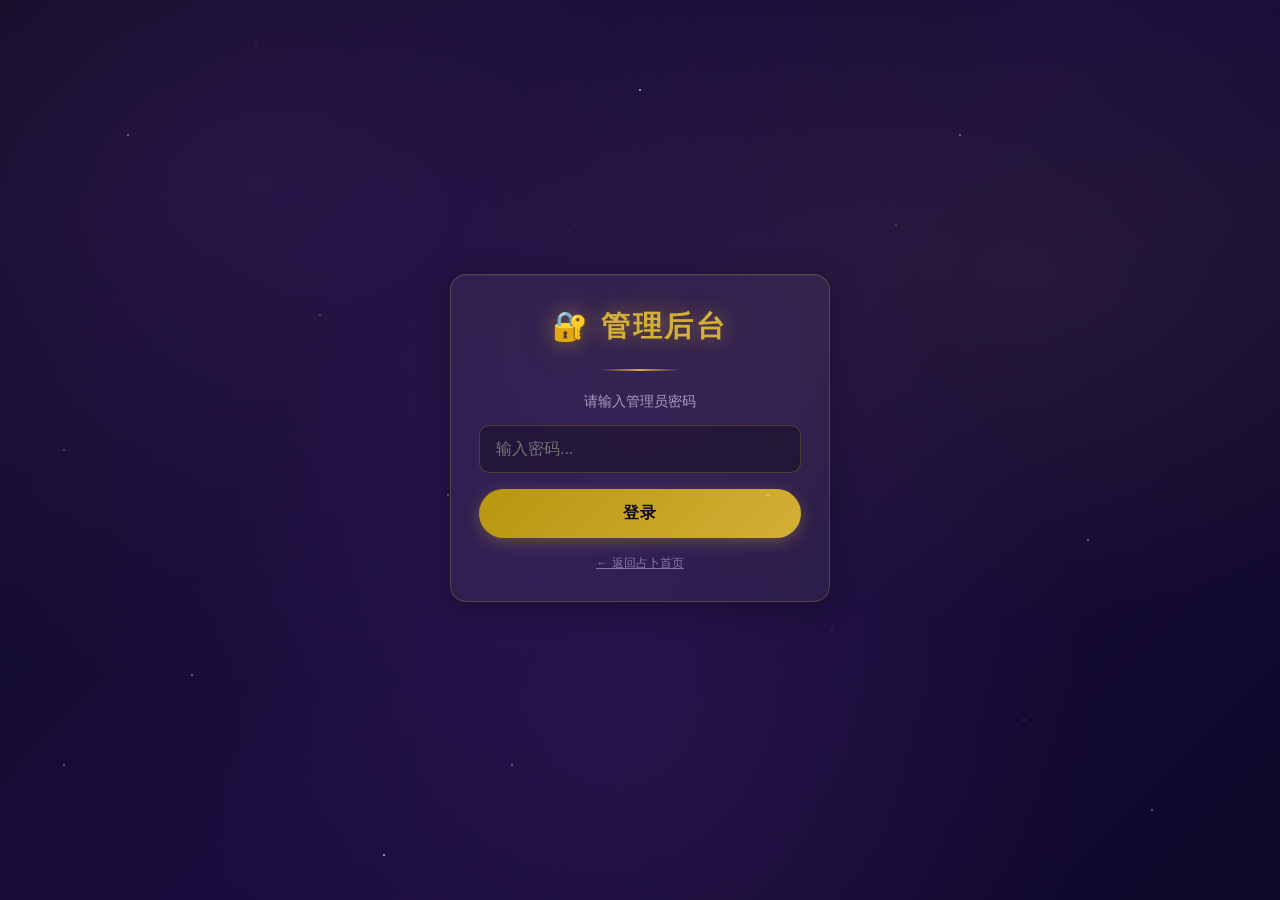
==== admin.html @ 544ffec2 "Update app configuration links" ====
﻿<!DOCTYPE html>
<html lang="zh-CN">
<head>
  <meta charset="UTF-8">
  <meta name="viewport" content="width=device-width, initial-scale=1.0">
  <meta name="theme-color" content="#1a0d3d">
  
  <title>cabbage塔罗 · 管理后台</title>
  
  <!-- 复用主站样式，后台页面有一点额外样式在底部 -->
  <link rel="stylesheet" href="css/style.css">
  <style>
    /* 登录页居中 */
    .login-wrap {
      min-height: 100vh;
      display: flex;
      align-items: center;
      justify-content: center;
      padding: 20px;
    }
    .login-card {
      width: 100%;
      max-width: 380px;
      text-align: center;
    }
    .login-card input[type="password"] {
      width: 100%;
      padding: 14px 16px;
      margin-top: 12px;
      background: rgba(0,0,0,0.3);
      border: 1px solid rgba(212,175,55,0.25);
      border-radius: 10px;
      color: var(--text-white);
      font-size: 1rem;
      outline: none;
    }
    .login-card input[type="password"]:focus {
      border-color: var(--gold);
      box-shadow: 0 0 10px rgba(212,175,55,0.2);
    }
    
    /* 后台顶部工具栏 */
    .admin-toolbar {
      display: flex;
      gap: 12px;
      align-items: center;
      flex-wrap: wrap;
      margin-bottom: 16px;
    }
    .admin-toolbar .spacer { flex: 1; }
    .admin-toolbar .api-status {
      font-size: 0.8rem;
      padding: 4px 10px;
      border-radius: 20px;
      background: rgba(0,0,0,0.3);
      color: var(--text-muted);
    }
    .admin-toolbar .api-status.ok { color: #4ade80; }
    .admin-toolbar .api-status.err { color: #f87171; }
    
    /* 全局配置区 */
    .global-config {
      padding: 16px;
    }
    .slider-row {
      display: flex;
      align-items: center;
      gap: 16px;
    }
    .slider-row label { min-width: 120px; color: var(--text-muted); font-size: 0.9rem; }
    .slider-row input[type="range"] {
      flex: 1;
      accent-color: var(--gold);
    }
    .slider-row .value {
      min-width: 50px;
      text-align: right;
      color: var(--gold);
      font-weight: 600;
      font-family: var(--font-serif);
    }
    
    /* 卡牌编辑区表格化布局 */
    .card-editor-table {
      width: 100%;
      border-collapse: separate;
      border-spacing: 0 8px;
    }
    .card-editor-table th {
      text-align: left;
      font-size: 0.78rem;
      color: var(--text-muted);
      font-weight: 500;
      padding: 4px 10px;
      letter-spacing: 0.05em;
    }
    .card-editor-table td {
      padding: 8px 10px;
      background: rgba(0,0,0,0.2);
      border: 1px solid rgba(212,175,55,0.1);
      font-size: 0.85rem;
      vertical-align: top;
    }
    .card-editor-table tr td:first-child { border-radius: 6px 0 0 6px; }
    .card-editor-table tr td:last-child  { border-radius: 0 6px 6px 0; }
    
    .card-editor-table .card-name {
      min-width: 140px;
      color: var(--gold);
      font-weight: 600;
      font-size: 0.9rem;
    }
    .card-editor-table .card-name small {
      display: block;
      color: var(--text-muted);
      font-weight: 400;
      font-size: 0.7rem;
      font-style: italic;
    }
    .card-editor-table .wtd { min-width: 80px; text-align: center; }
    
    .card-editor-table input[type="number"],
    .card-editor-table textarea {
      width: 100%;
      box-sizing: border-box;
      background: rgba(0,0,0,0.3);
      border: 1px solid rgba(157,78,221,0.25);
      border-radius: 6px;
      color: var(--text-white);
      padding: 6px 8px;
      font-size: 0.85rem;
      font-family: inherit;
      outline: none;
      resize: vertical;
    }
    .card-editor-table input[type="number"]:focus,
    .card-editor-table textarea:focus {
      border-color: var(--purple-light);
      box-shadow: 0 0 6px rgba(157,78,221,0.25);
    }
    .card-editor-table textarea { min-height: 44px; }
    
    /* 搜索过滤 */
    .filter-row {
      margin-bottom: 12px;
      display: flex;
      gap: 10px;
      flex-wrap: wrap;
      align-items: center;
    }
    .filter-row input[type="text"] {
      flex: 1;
      min-width: 180px;
      padding: 8px 12px;
      background: rgba(0,0,0,0.3);
      border: 1px solid rgba(212,175,55,0.2);
      border-radius: 8px;
      color: var(--text-white);
      font-size: 0.9rem;
      outline: none;
    }
    .filter-row input[type="text"]:focus { border-color: var(--gold); }
    
    .filter-row button {
      padding: 6px 14px;
      background: transparent;
      border: 1px solid rgba(157,78,221,0.3);
      border-radius: 6px;
      color: var(--purple-light);
      cursor: pointer;
      font-size: 0.8rem;
    }
    .filter-row button:hover { background: rgba(157,78,221,0.1); }
    .filter-row button.active {
      background: rgba(157,78,221,0.25);
      border-color: var(--purple-light);
      color: var(--text-white);
    }
    
    /* 移动端 */
    @media (max-width: 768px) {
      .card-editor-table,
      .card-editor-table thead,
      .card-editor-table tbody,
      .card-editor-table th,
      .card-editor-table td,
      .card-editor-table tr {
        display: block;
      }
      .card-editor-table thead { display: none; }
      .card-editor-table tr td {
        border-radius: 6px !important;
        margin-bottom: 8px;
      }
      .card-editor-table tr td:first-child {
        padding-bottom: 4px;
      }
    }
    
    /* Toast 提示 */
    .toast {
      position: fixed;
      bottom: 30px;
      left: 50%;
      transform: translateX(-50%) translateY(100px);
      background: rgba(0,0,0,0.9);
      border: 1px solid var(--gold);
      border-radius: 8px;
      padding: 12px 24px;
      color: var(--gold);
      font-size: 0.9rem;
      z-index: 9999;
      opacity: 0;
      transition: all 0.3s ease;
      pointer-events: none;
    }
    .toast.show {
      transform: translateX(-50%) translateY(0);
      opacity: 1;
    }
    .toast.error { border-color: #f87171; color: #f87171; }
  </style>
</head>

<body>

<!-- ==================== 登录页 ==================== -->
<div id="login-page" class="login-wrap">
  <div class="glass-card login-card">
    <div class="header" style="margin-bottom: 20px;">
      <h1 style="font-size: 1.8rem;">🔐 管理后台</h1>
      <div class="divider"></div>
    </div>
    <p style="color: var(--text-muted); font-size: 0.85rem;">请输入管理员密码</p>
    <input type="password" id="login-password" placeholder="输入密码..." autocomplete="current-password">
    <div class="btn-group">
      <button class="btn btn-primary" id="login-btn" style="width:100%;">登录</button>
    </div>
    <p style="margin-top: 16px; font-size: 0.75rem; color: var(--text-muted); opacity: 0.7;">
      <a href="index.html" style="color: var(--text-muted);">← 返回占卜首页</a>
    </p>
  </div>
</div>

<!-- ==================== 后台主界面（登录后显示） ==================== -->
<div id="admin-page" style="display:none;">
  <div class="container">
    
    <header class="header" style="margin-bottom: 24px;">
      <h1 style="font-size: 1.8rem;">✦ cabbage塔罗 · 后台 ✦</h1>
      <div class="subtitle">Admin Control Panel</div>
    </header>
    
    <!-- 工具栏 -->
    <div class="admin-toolbar glass-card" style="margin-bottom: 20px;">
      <span class="api-status" id="api-status">API: 检查中...</span>
      <div class="spacer"></div>
      <button class="btn btn-secondary" id="load-btn">📥 从云端加载</button>
      <button class="btn btn-secondary" id="export-btn">💾 导出 JSON</button>
      <button class="btn btn-secondary" id="logout-btn">🚪 退出</button>
    </div>
    
    <!-- 全局配置：正位概率 -->
    <section class="glass-card global-config">
      <h2>🌓 全局正逆位概率</h2>
      <div class="slider-row">
        <label>正位概率</label>
        <input type="range" id="upright-rate" min="0" max="100" step="1" value="50">
        <span class="value"><span id="upright-rate-val">50</span>%</span>
      </div>
      <p style="color: var(--text-muted); font-size: 0.78rem; margin-top: 10px;">
        0% 全部抽逆位，50% 正逆位均等，100% 全部抽正位
      </p>
    </section>
    
    <!-- 卡牌编辑器 -->
    <section class="glass-card" style="overflow:hidden;">
      <h2>🎴 78 张卡牌配置</h2>
      
      <div class="filter-row">
        <input type="text" id="search" placeholder="🔍 搜索牌名（中文/英文）...">
        <button class="btn-filter active" data-filter="all">全部</button>
        <button class="btn-filter" data-filter="major">大阿卡那</button>
        <button class="btn-filter" data-filter="wands">权杖</button>
        <button class="btn-filter" data-filter="cups">圣杯</button>
        <button class="btn-filter" data-filter="swords">宝剑</button>
        <button class="btn-filter" data-filter="pents">钱币</button>
        <div class="spacer" style="flex:1;"></div>
        <span style="font-size:0.78rem;color:var(--text-muted);" id="card-count"></span>
      </div>
      
      <div style="overflow-x:auto;">
        <table class="card-editor-table" id="card-table">
          <thead>
            <tr>
              <th>卡牌</th>
              <th style="width:70px;">权重</th>
              <th>正位解读</th>
              <th>逆位解读</th>
            </tr>
          </thead>
          <tbody id="card-tbody">
            <!-- JS 动态填充 -->
          </tbody>
        </table>
      </div>
    </section>
    
    <!-- 底部操作 -->
    <div class="glass-card" style="text-align:center; padding: 24px;">
      <div class="btn-group">
        <button class="btn btn-primary" id="save-btn" style="padding: 16px 48px; font-size: 1.05rem;">
          💾 保存到云端
        </button>
      </div>
      <p style="color: var(--text-muted); font-size: 0.78rem; margin-top: 12px;">
        保存后所有访客访问首页都会使用新配置
      </p>
    </div>
    
  </div>
</div>

<!-- Toast 提示 -->
<div class="toast" id="toast"></div>

<!-- 脚本：顺序很重要 -->
<script src="js/tarot-data.js"></script>
<script src="js/config-sync.js"></script>
<script src="js/admin.js"></script>

</body>
</html>
---- css/style.css ----
﻿/**
 * ============================================================================
 * cabbage塔罗抽牌网页 —— 主样式文件
 * ============================================================================
 * 
 * 配色方案：暗紫 + 金色
 *   - 主背景：深紫黑渐变 (#0d0a1f → #1a0d3d)
 *   - 强调色：金色 (#d4af37)
 *   - 副强调：淡紫 (#9d4edd)
 *   - 毛玻璃：半透明白 + blur
 * 
 * 如需修改颜色，调整下方 CSS 变量即可
 * ============================================================================
 */

/* ==================== CSS 变量（方便统一修改主题） ==================== */
:root {
  /* 背景色 */
  --bg-deep: #0d0a1f;        /* 最深的底色 */
  --bg-mid: #1a0d3d;         /* 中间紫色 */
  --bg-light: #2d1b4e;       /* 浅紫色层次 */
  
  /* 强调色 */
  --gold: #d4af37;           /* 主金色 */
  --gold-light: #f0d060;     /* 亮金色 */
  --gold-dark: #b8960f;      /* 暗金色 */
  
  /* 紫色系 */
  --purple-primary: #9d4edd; /* 主紫 */
  --purple-light: #c77dff;   /* 亮紫 */
  --purple-glass: rgba(157, 78, 221, 0.15); /* 毛玻璃紫 */
  
  /* 文字色 */
  --text-white: #f0e6ff;
  --text-muted: #a89cc0;
  --text-gold: var(--gold);
  
  /* 毛玻璃 */
  --glass-bg: rgba(255, 255, 255, 0.06);
  --glass-border: rgba(212, 175, 55, 0.25);
  --glass-blur: 12px;
  
  /* 字体 */
  --font-serif: 'Georgia', 'Times New Roman', serif;
  --font-sans: 'Helvetica Neue', Arial, 'PingFang SC', 'Microsoft YaHei', sans-serif;
}


/* ==================== 全局重置 ==================== */
* {
  margin: 0;
  padding: 0;
  box-sizing: border-box;
}

html, body {
  width: 100%;
  min-height: 100vh;
  overflow-x: hidden;
}

body {
  font-family: var(--font-sans);
  color: var(--text-white);
  line-height: 1.6;
  
  /* 深色星空背景 - 多层渐变叠加 */
  background: 
    radial-gradient(ellipse at 20% 20%, rgba(157, 78, 221, 0.15) 0%, transparent 50%),
    radial-gradient(ellipse at 80% 30%, rgba(212, 175, 55, 0.08) 0%, transparent 40%),
    radial-gradient(ellipse at 50% 80%, rgba(100, 50, 150, 0.2) 0%, transparent 50%),
    linear-gradient(135deg, var(--bg-deep) 0%, var(--bg-mid) 50%, #0f0829 100%);
  
  /* 固定背景，不随滚动移动 */
  background-attachment: fixed;
  position: relative;
}

/* 星空层 - 使用伪元素生成星点 */
body::before {
  content: '';
  position: fixed;
  top: 0;
  left: 0;
  width: 100%;
  height: 100%;
  pointer-events: none;
  z-index: 0;
  
  /* 生成星点背景（使用多个 radial-gradient） */
  background-image: 
    radial-gradient(1px 1px at 10% 15%, white, transparent),
    radial-gradient(1px 1px at 25% 35%, rgba(255,255,255,0.7), transparent),
    radial-gradient(1.5px 1.5px at 50% 10%, white, transparent),
    radial-gradient(1px 1px at 70% 25%, rgba(212,175,55,0.8), transparent),
    radial-gradient(1px 1px at 85% 60%, white, transparent),
    radial-gradient(1.5px 1.5px at 15% 75%, rgba(255,255,255,0.6), transparent),
    radial-gradient(1px 1px at 40% 85%, white, transparent),
    radial-gradient(1px 1px at 65% 70%, rgba(157,78,221,0.8), transparent),
    radial-gradient(1px 1px at 90% 90%, white, transparent),
    radial-gradient(1.5px 1.5px at 5% 50%, rgba(212,175,55,0.6), transparent),
    radial-gradient(1px 1px at 35% 55%, white, transparent),
    radial-gradient(1px 1px at 55% 45%, rgba(255,255,255,0.7), transparent),
    radial-gradient(1px 1px at 75% 15%, white, transparent),
    radial-gradient(1px 1px at 95% 40%, rgba(157,78,221,0.5), transparent),
    radial-gradient(1.5px 1.5px at 30% 95%, white, transparent);
  
  /* 星星闪烁动画 */
  animation: twinkle 4s ease-in-out infinite alternate;
}

/* 第二层星点 */
body::after {
  content: '';
  position: fixed;
  top: 0;
  left: 0;
  width: 100%;
  height: 100%;
  pointer-events: none;
  z-index: 0;
  
  background-image: 
    radial-gradient(1px 1px at 20% 5%, rgba(212,175,55,0.5), transparent),
    radial-gradient(1px 1px at 60% 55%, white, transparent),
    radial-gradient(1px 1px at 80% 80%, rgba(255,255,255,0.5), transparent),
    radial-gradient(1px 1px at 45% 25%, rgba(157,78,221,0.6), transparent),
    radial-gradient(1px 1px at 5% 85%, white, transparent),
    radial-gradient(1px 1px at 95% 10%, rgba(212,175,55,0.4), transparent);
  
  animation: twinkle 6s ease-in-out infinite alternate-reverse;
}

/* 星星闪烁 keyframes */
@keyframes twinkle {
  0% { opacity: 0.4; }
  50% { opacity: 1; }
  100% { opacity: 0.6; }
}

/* 主内容容器 - 确保在星空层之上 */
.container {
  position: relative;
  z-index: 1;
  max-width: 900px;
  margin: 0 auto;
  padding: 40px 20px 60px;
}


/* ==================== 标题区 ==================== */
.header {
  text-align: center;
  margin-bottom: 40px;
}

.header h1 {
  font-family: var(--font-serif);
  font-size: 2.8rem;
  color: var(--gold);
  text-shadow: 
    0 0 20px rgba(212, 175, 55, 0.4),
    0 0 40px rgba(212, 175, 55, 0.2);
  letter-spacing: 0.1em;
  margin-bottom: 12px;
}

.header .subtitle {
  color: var(--text-muted);
  font-size: 1rem;
  letter-spacing: 0.15em;
  text-transform: uppercase;
}

/* 金色分割线 */
.divider {
  width: 80px;
  height: 2px;
  margin: 20px auto;
  background: linear-gradient(90deg, transparent, var(--gold), transparent);
}


/* ==================== 通用卡片样式（毛玻璃效果） ==================== */
.glass-card {
  background: var(--glass-bg);
  backdrop-filter: blur(var(--glass-blur));
  -webkit-backdrop-filter: blur(var(--glass-blur));
  border: 1px solid var(--glass-border);
  border-radius: 16px;
  padding: 28px;
  margin-bottom: 24px;
  box-shadow: 
    0 4px 30px rgba(0, 0, 0, 0.3),
    inset 0 1px 0 rgba(255, 255, 255, 0.05);
}

.glass-card h2 {
  font-family: var(--font-serif);
  color: var(--gold);
  font-size: 1.3rem;
  margin-bottom: 16px;
  padding-bottom: 10px;
  border-bottom: 1px solid rgba(212, 175, 55, 0.2);
}


/* ==================== 牌阵选择区 ==================== */
.spread-selector {
  display: flex;
  gap: 16px;
  justify-content: center;
  flex-wrap: wrap;
}

.spread-btn {
  flex: 1;
  min-width: 180px;
  max-width: 250px;
  padding: 18px 20px;
  background: rgba(157, 78, 221, 0.1);
  border: 2px solid rgba(157, 78, 221, 0.3);
  border-radius: 12px;
  color: var(--text-white);
  cursor: pointer;
  transition: all 0.3s ease;
  text-align: center;
  font-family: inherit;
}

.spread-btn:hover {
  background: rgba(157, 78, 221, 0.2);
  border-color: var(--purple-light);
  transform: translateY(-2px);
}

.spread-btn.active {
  background: linear-gradient(135deg, rgba(212, 175, 55, 0.2), rgba(157, 78, 221, 0.2));
  border-color: var(--gold);
  box-shadow: 
    0 0 20px rgba(212, 175, 55, 0.15),
    inset 0 1px 0 rgba(255, 255, 255, 0.1);
}

.spread-btn .icon {
  font-size: 2rem;
  display: block;
  margin-bottom: 8px;
}

.spread-btn .label {
  font-size: 1.1rem;
  font-weight: 600;
  color: var(--gold-light);
}

.spread-btn .desc {
  font-size: 0.85rem;
  color: var(--text-muted);
  margin-top: 4px;
}


/* ==================== 问题输入区 ==================== */
.question-section textarea {
  width: 100%;
  min-height: 80px;
  padding: 14px 16px;
  background: rgba(0, 0, 0, 0.3);
  border: 1px solid rgba(212, 175, 55, 0.2);
  border-radius: 10px;
  color: var(--text-white);
  font-family: inherit;
  font-size: 0.95rem;
  resize: vertical;
  outline: none;
  transition: border-color 0.3s ease;
}

.question-section textarea:focus {
  border-color: var(--gold);
  box-shadow: 0 0 10px rgba(212, 175, 55, 0.2);
}

.question-section textarea::placeholder {
  color: var(--text-muted);
}


/* ==================== 按钮样式 ==================== */
.btn {
  display: inline-block;
  padding: 14px 36px;
  font-family: inherit;
  font-size: 1rem;
  font-weight: 600;
  border: none;
  border-radius: 30px;
  cursor: pointer;
  transition: all 0.3s ease;
  text-align: center;
  letter-spacing: 0.05em;
}

.btn-primary {
  background: linear-gradient(135deg, var(--gold-dark), var(--gold));
  color: var(--bg-deep);
  box-shadow: 0 4px 15px rgba(212, 175, 55, 0.3);
}

.btn-primary:hover {
  background: linear-gradient(135deg, var(--gold), var(--gold-light));
  transform: translateY(-2px);
  box-shadow: 0 6px 20px rgba(212, 175, 55, 0.4);
}

.btn-primary:active {
  transform: translateY(0);
}

.btn-primary:disabled {
  opacity: 0.5;
  cursor: not-allowed;
  transform: none;
}

.btn-secondary {
  background: transparent;
  border: 1px solid var(--gold);
  color: var(--gold);
}

.btn-secondary:hover {
  background: rgba(212, 175, 55, 0.1);
}

.btn-group {
  display: flex;
  gap: 12px;
  justify-content: center;
  flex-wrap: wrap;
  margin-top: 16px;
}


/* ==================== 抽牌区域 ==================== */
.tarot-area {
  text-align: center;
  padding: 40px 20px;
  min-height: 300px;
}

/* 牌堆 - 洗牌时显示 */
.deck-area {
  position: relative;
  height: 200px;
  display: flex;
  justify-content: center;
  align-items: center;
  margin-bottom: 20px;
}

.deck-card {
  width: 100px;
  height: 160px;
  position: absolute;
  border-radius: 8px;
  /* 牌背图案 - 使用渐变 + SVG样式 */
  background: 
    linear-gradient(135deg, #1a0d3d, #0d0a1f),
    repeating-linear-gradient(45deg, 
      transparent, transparent 8px, 
      rgba(212, 175, 55, 0.1) 8px, rgba(212, 175, 55, 0.1) 10px);
  background-blend-mode: overlay;
  border: 2px solid var(--gold);
  box-shadow: 
    0 4px 15px rgba(0, 0, 0, 0.5),
    inset 0 0 20px rgba(212, 175, 55, 0.1);
}

/* 牌背图案上的装饰 */
.deck-card::before {
  content: '✦';
  position: absolute;
  top: 50%;
  left: 50%;
  transform: translate(-50%, -50%);
  font-size: 2rem;
  color: var(--gold);
  text-shadow: 0 0 10px rgba(212, 175, 55, 0.5);
}

.deck-card::after {
  content: '';
  position: absolute;
  top: 8px;
  left: 8px;
  right: 8px;
  bottom: 8px;
  border: 1px solid rgba(212, 175, 55, 0.4);
  border-radius: 4px;
}

/* 牌堆中每张牌的偏移 */
.deck-card:nth-child(1) { transform: translateX(-8px) rotate(-2deg); }
.deck-card:nth-child(2) { transform: translateX(-4px) rotate(-1deg); }
.deck-card:nth-child(3) { transform: translateX(0) rotate(0deg); }
.deck-card:nth-child(4) { transform: translateX(4px) rotate(1deg); }
.deck-card:nth-child(5) { transform: translateX(8px) rotate(2deg); }


/* ==================== 洗牌动画 ==================== */
@keyframes shuffle {
  0% { transform: translateX(0) rotate(0deg); }
  10% { transform: translateX(-60px) rotate(-8deg); }
  25% { transform: translateX(60px) rotate(6deg); }
  40% { transform: translateX(-40px) rotate(-4deg); }
  55% { transform: translateX(40px) rotate(5deg); }
  70% { transform: translateX(-20px) rotate(-2deg); }
  85% { transform: translateX(20px) rotate(2deg); }
  100% { transform: translateX(0) rotate(0deg); }
}

.shuffling .deck-card:nth-child(1) { animation: shuffle 0.6s ease-in-out infinite; }
.shuffling .deck-card:nth-child(2) { animation: shuffle 0.6s ease-in-out infinite 0.05s; }
.shuffling .deck-card:nth-child(3) { animation: shuffle 0.6s ease-in-out infinite 0.1s; }
.shuffling .deck-card:nth-child(4) { animation: shuffle 0.6s ease-in-out infinite 0.15s; }
.shuffling .deck-card:nth-child(5) { animation: shuffle 0.6s ease-in-out infinite 0.2s; }


/* ==================== 卡牌3D容器 ==================== */
.cards-display {
  display: flex;
  justify-content: center;
  gap: 28px;
  flex-wrap: wrap;
  perspective: 1000px; /* 3D视角距离 */
  margin: 20px 0;
}

/* 每张卡的3D翻转容器 */
.card-3d {
  width: 160px;
  height: 260px;
  position: relative;
  transform-style: preserve-3d;
  transition: transform 1s cubic-bezier(0.4, 0.2, 0.2, 1);
  cursor: pointer;
}

.card-3d.flipped {
  transform: rotateY(180deg);
}

/* 牌面/牌背 共有样式 */
.card-face {
  position: absolute;
  width: 100%;
  height: 100%;
  border-radius: 10px;
  backface-visibility: hidden; /* 翻转时隐藏背面 */
  -webkit-backface-visibility: hidden;
  overflow: hidden;
  box-shadow: 
    0 8px 30px rgba(0, 0, 0, 0.4),
    0 0 15px rgba(212, 175, 55, 0.15);
}

/* 牌背 */
.card-back {
  /* 牌背图案 */
  background: 
    linear-gradient(135deg, #1a0d3d 0%, #2d1b4e 50%, #0d0a1f 100%),
    repeating-linear-gradient(45deg, 
      transparent, transparent 8px, 
      rgba(212, 175, 55, 0.08) 8px, rgba(212, 175, 55, 0.08) 10px);
  background-blend-mode: overlay;
  border: 2px solid var(--gold);
  
  display: flex;
  justify-content: center;
  align-items: center;
}

.card-back::before {
  content: '✦';
  font-size: 3.5rem;
  color: var(--gold);
  text-shadow: 
    0 0 10px rgba(212, 175, 55, 0.6),
    0 0 20px rgba(212, 175, 55, 0.3);
}

.card-back::after {
  content: '';
  position: absolute;
  top: 10px;
  left: 10px;
  right: 10px;
  bottom: 10px;
  border: 1px solid rgba(212, 175, 55, 0.3);
  border-radius: 6px;
}

/* 牌面（图片） */
.card-front {
  background: var(--bg-light);
  border: 2px solid var(--gold);
  transform: rotateY(180deg); /* 初始翻转，隐藏 */
  
  display: flex;
  flex-direction: column;
  align-items: center;
  justify-content: space-between;
  padding: 8px;
}

.card-front img {
  width: 100%;
  height: 75%;
  object-fit: contain;
  border-radius: 4px;
}

.card-front .card-name-cn {
  font-size: 0.95rem;
  font-weight: 600;
  color: var(--gold);
  text-align: center;
}

.card-front .card-name-en {
  font-size: 0.7rem;
  color: var(--text-muted);
  text-align: center;
  font-style: italic;
}

/* 逆位卡牌 - 牌面上下翻转 */
.card-3d.reversed .card-front img {
  transform: rotate(180deg);
}

.card-3d.reversed .card-name-cn::after {
  content: ' (逆)';
  font-size: 0.7rem;
  color: var(--purple-light);
}


/* ==================== 结果解读区 ==================== */
.reading-result {
  animation: fadeIn 0.6s ease-out;
}

@keyframes fadeIn {
  from { opacity: 0; transform: translateY(15px); }
  to { opacity: 1; transform: translateY(0); }
}

.reading-card {
  padding: 16px;
  margin-bottom: 14px;
  background: rgba(157, 78, 221, 0.08);
  border: 1px solid rgba(212, 175, 55, 0.15);
  border-radius: 10px;
}

.reading-card .position-label {
  font-size: 0.85rem;
  color: var(--purple-light);
  text-transform: uppercase;
  letter-spacing: 0.1em;
  margin-bottom: 4px;
}

.reading-card .card-title {
  font-family: var(--font-serif);
  font-size: 1.15rem;
  color: var(--gold);
  margin-bottom: 10px;
}

.reading-card .orientation-tag {
  display: inline-block;
  padding: 2px 8px;
  margin-left: 8px;
  font-size: 0.75rem;
  border-radius: 4px;
  vertical-align: middle;
}

.orientation-upright {
  background: rgba(212, 175, 55, 0.2);
  color: var(--gold);
  border: 1px solid rgba(212, 175, 55, 0.3);
}

.orientation-reversed {
  background: rgba(157, 78, 221, 0.2);
  color: var(--purple-light);
  border: 1px solid rgba(157, 78, 221, 0.3);
}

.reading-card .meaning {
  font-size: 0.9rem;
  color: var(--text-white);
  line-height: 1.7;
  padding: 10px 12px;
  background: rgba(0, 0, 0, 0.25);
  border-left: 2px solid var(--gold);
  border-radius: 0 6px 6px 0;
}


/* ==================== 状态显示 ==================== */
.status-message {
  text-align: center;
  padding: 16px;
  color: var(--gold-light);
  font-size: 1.05rem;
  animation: pulse 2s ease-in-out infinite;
}

@keyframes pulse {
  0%, 100% { opacity: 1; }
  50% { opacity: 0.7; }
}


/* ==================== 响应式 - 移动端适配 ==================== */
@media (max-width: 768px) {
  
  .container {
    padding: 24px 16px 40px;
  }
  
  .header h1 {
    font-size: 2rem;
  }
  
  .glass-card {
    padding: 20px;
  }
  
  /* 卡牌尺寸缩小 */
  .card-3d {
    width: 130px;
    height: 210px;
  }
  
  .cards-display {
    gap: 16px;
  }
  
  .spread-btn {
    min-width: 140px;
    padding: 14px 12px;
  }
  
  .spread-btn .icon {
    font-size: 1.5rem;
  }
  
  .spread-btn .label {
    font-size: 1rem;
  }
  
  .spread-btn .desc {
    font-size: 0.75rem;
  }
  
  /* 三牌阵在移动端缩小间距 */
  .cards-display.three-spread {
    gap: 12px;
  }
  
  /* 结果解读字体缩小 */
  .reading-card .meaning {
    font-size: 0.85rem;
  }
  
  .reading-card .card-title {
    font-size: 1rem;
  }
  
  /* 牌堆缩小 */
  .deck-card {
    width: 80px;
    height: 128px;
  }
  
  /* 按钮全宽 */
  .btn-group {
    flex-direction: column;
  }
  
  .btn-group .btn {
    width: 100%;
  }
}

@media (max-width: 480px) {
  
  .header h1 {
    font-size: 1.6rem;
  }
  
  .header .subtitle {
    font-size: 0.85rem;
  }
  
  .card-3d {
    width: 110px;
    height: 178px;
  }
  
  .card-front .card-name-cn {
    font-size: 0.8rem;
  }
  
  .card-front .card-name-en {
    font-size: 0.6rem;
  }
}


/* ==================== 隐藏类 ==================== */
.hidden {
  display: none !important;
}


/* ==================== 加载状态 ==================== */
.loading {
  opacity: 0.6;
  pointer-events: none;
}

/* 图片加载失败时的 fallback */
.card-front img[src=""] {
  display: none;
}

.card-front img:not([src]), 
.card-front img.broken {
  display: none;
}
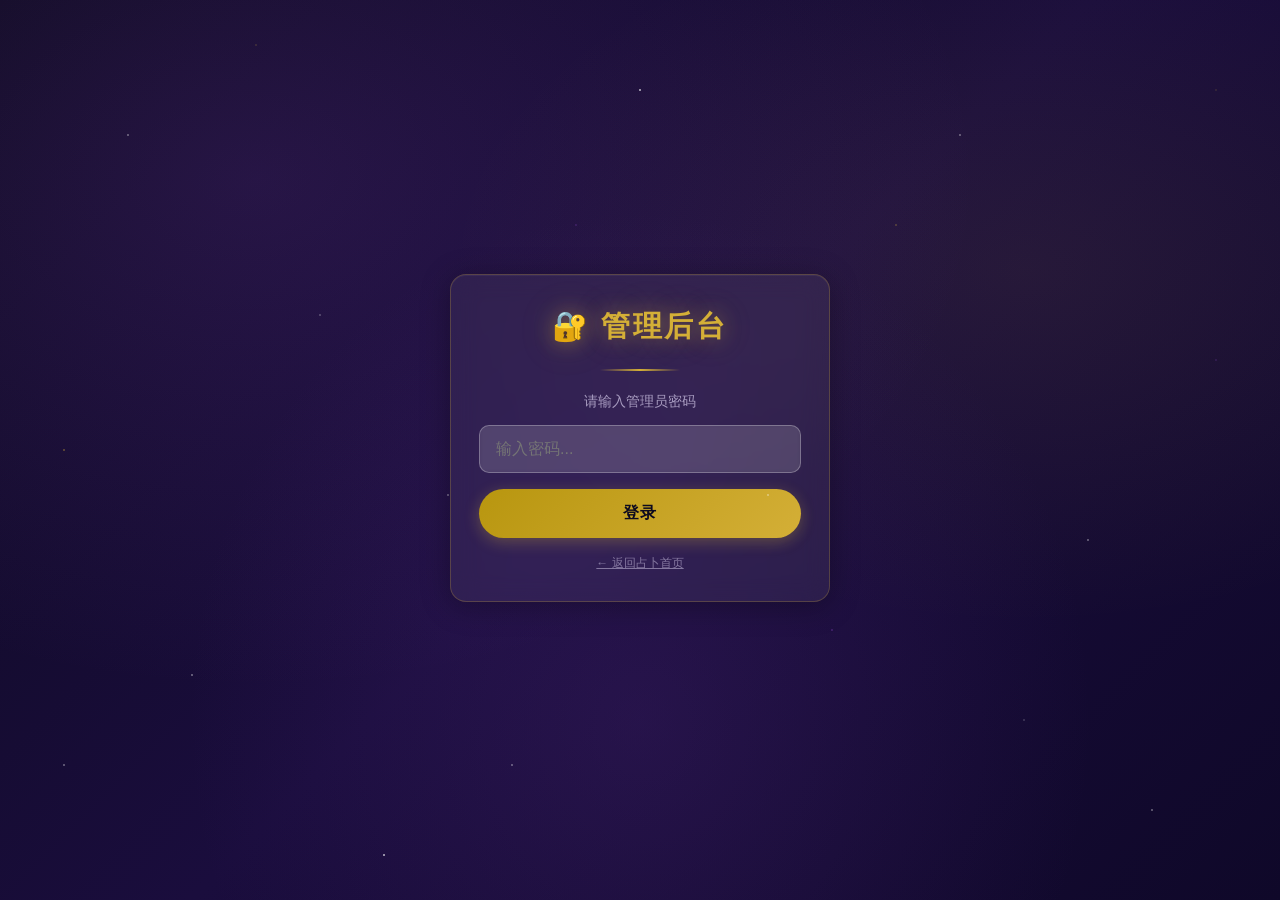
==== commit 14a6e7d9: "admin增加功能与ui美化" ====
--- a/admin.html
+++ b/admin.html
@@ -1,224 +1,225 @@
-﻿<!DOCTYPE html>
+<!DOCTYPE html>
 <html lang="zh-CN">
 <head>
   <meta charset="UTF-8">
   <meta name="viewport" content="width=device-width, initial-scale=1.0">
   <meta name="theme-color" content="#1a0d3d">
-  
   <title>cabbage塔罗 · 管理后台</title>
-  
-  <!-- 复用主站样式，后台页面有一点额外样式在底部 -->
+
   <link rel="stylesheet" href="css/style.css">
   <style>
-    /* 登录页居中 */
-    .login-wrap {
-      min-height: 100vh;
-      display: flex;
-      align-items: center;
-      justify-content: center;
-      padding: 20px;
-    }
-    .login-card {
-      width: 100%;
-      max-width: 380px;
-      text-align: center;
-    }
+    /* ============ 登录 ============ */
+    .login-wrap { min-height: 100vh; display:flex; align-items:center; justify-content:center; padding:20px; }
+    .login-card { width:100%; max-width:380px; text-align:center; }
     .login-card input[type="password"] {
-      width: 100%;
-      padding: 14px 16px;
-      margin-top: 12px;
-      background: rgba(0,0,0,0.3);
-      border: 1px solid rgba(212,175,55,0.25);
-      border-radius: 10px;
-      color: var(--text-white);
-      font-size: 1rem;
-      outline: none;
+      width:100%; padding:14px 16px; margin-top:12px;
+      background:rgba(255,255,255,0.10); border:1px solid rgba(255,255,255,0.28);
+      border-radius:10px; color:var(--text-white); font-size:1rem; outline:none;
+      backdrop-filter: blur(2px) saturate(180%) brightness(1.08);
     }
     .login-card input[type="password"]:focus {
       border-color: var(--gold);
-      box-shadow: 0 0 10px rgba(212,175,55,0.2);
-    }
-    
-    /* 后台顶部工具栏 */
-    .admin-toolbar {
-      display: flex;
-      gap: 12px;
-      align-items: center;
-      flex-wrap: wrap;
-      margin-bottom: 16px;
-    }
-    .admin-toolbar .spacer { flex: 1; }
-    .admin-toolbar .api-status {
-      font-size: 0.8rem;
-      padding: 4px 10px;
-      border-radius: 20px;
-      background: rgba(0,0,0,0.3);
-      color: var(--text-muted);
-    }
-    .admin-toolbar .api-status.ok { color: #4ade80; }
-    .admin-toolbar .api-status.err { color: #f87171; }
-    
-    /* 全局配置区 */
-    .global-config {
-      padding: 16px;
-    }
-    .slider-row {
-      display: flex;
-      align-items: center;
-      gap: 16px;
-    }
-    .slider-row label { min-width: 120px; color: var(--text-muted); font-size: 0.9rem; }
-    .slider-row input[type="range"] {
-      flex: 1;
-      accent-color: var(--gold);
-    }
-    .slider-row .value {
-      min-width: 50px;
-      text-align: right;
-      color: var(--gold);
-      font-weight: 600;
-      font-family: var(--font-serif);
-    }
-    
-    /* 卡牌编辑区表格化布局 */
-    .card-editor-table {
-      width: 100%;
-      border-collapse: separate;
-      border-spacing: 0 8px;
-    }
-    .card-editor-table th {
-      text-align: left;
-      font-size: 0.78rem;
-      color: var(--text-muted);
-      font-weight: 500;
-      padding: 4px 10px;
-      letter-spacing: 0.05em;
-    }
-    .card-editor-table td {
-      padding: 8px 10px;
-      background: rgba(0,0,0,0.2);
-      border: 1px solid rgba(212,175,55,0.1);
-      font-size: 0.85rem;
-      vertical-align: top;
-    }
-    .card-editor-table tr td:first-child { border-radius: 6px 0 0 6px; }
-    .card-editor-table tr td:last-child  { border-radius: 0 6px 6px 0; }
-    
-    .card-editor-table .card-name {
-      min-width: 140px;
-      color: var(--gold);
-      font-weight: 600;
-      font-size: 0.9rem;
-    }
-    .card-editor-table .card-name small {
-      display: block;
-      color: var(--text-muted);
-      font-weight: 400;
-      font-size: 0.7rem;
-      font-style: italic;
-    }
-    .card-editor-table .wtd { min-width: 80px; text-align: center; }
-    
-    .card-editor-table input[type="number"],
-    .card-editor-table textarea {
-      width: 100%;
-      box-sizing: border-box;
-      background: rgba(0,0,0,0.3);
-      border: 1px solid rgba(157,78,221,0.25);
-      border-radius: 6px;
-      color: var(--text-white);
-      padding: 6px 8px;
-      font-size: 0.85rem;
-      font-family: inherit;
-      outline: none;
-      resize: vertical;
-    }
-    .card-editor-table input[type="number"]:focus,
-    .card-editor-table textarea:focus {
-      border-color: var(--purple-light);
-      box-shadow: 0 0 6px rgba(157,78,221,0.25);
-    }
-    .card-editor-table textarea { min-height: 44px; }
-    
-    /* 搜索过滤 */
-    .filter-row {
-      margin-bottom: 12px;
-      display: flex;
-      gap: 10px;
-      flex-wrap: wrap;
-      align-items: center;
-    }
-    .filter-row input[type="text"] {
-      flex: 1;
-      min-width: 180px;
-      padding: 8px 12px;
-      background: rgba(0,0,0,0.3);
-      border: 1px solid rgba(212,175,55,0.2);
-      border-radius: 8px;
-      color: var(--text-white);
-      font-size: 0.9rem;
-      outline: none;
-    }
-    .filter-row input[type="text"]:focus { border-color: var(--gold); }
-    
-    .filter-row button {
-      padding: 6px 14px;
-      background: transparent;
-      border: 1px solid rgba(157,78,221,0.3);
-      border-radius: 6px;
-      color: var(--purple-light);
-      cursor: pointer;
-      font-size: 0.8rem;
-    }
-    .filter-row button:hover { background: rgba(157,78,221,0.1); }
-    .filter-row button.active {
-      background: rgba(157,78,221,0.25);
-      border-color: var(--purple-light);
-      color: var(--text-white);
-    }
-    
-    /* 移动端 */
+      box-shadow: 0 0 10px rgba(100,216,203,0.25);
+    }
+
+    /* ============ 顶部栏 ============ */
+    .admin-topbar {
+      display:flex; align-items:center; gap:14px; margin-bottom:16px; flex-wrap:wrap;
+    }
+    .admin-topbar .spacer { flex:1; }
+    .admin-topbar .api-status {
+      font-size:0.78rem; padding:4px 10px; border-radius:20px;
+      background:rgba(255,255,255,0.08); color:var(--text-muted);
+      border:1px solid rgba(255,255,255,0.2);
+    }
+    .admin-topbar .api-status.ok { color:#4ade80; border-color:rgba(74,222,128,0.3); }
+    .admin-topbar .api-status.err { color:#f87171; border-color:rgba(248,113,113,0.3); }
+    .admin-topbar .api-status.loading { color:#a7f5ea; }
+
+    /* ============ Tab 导航 ============ */
+    .admin-tabs {
+      display:flex; gap:4px; padding:4px; margin-bottom:18px;
+      background:rgba(255,255,255,0.06);
+      border:1px solid rgba(255,255,255,0.18);
+      border-radius:14px;
+      backdrop-filter: blur(2px) saturate(180%);
+    }
+    .admin-tab {
+      flex:1; padding:10px 14px; border-radius:10px; border:none;
+      background:transparent; color:var(--text-muted);
+      font-size:0.85rem; font-weight:500; cursor:pointer;
+      transition:all 0.2s ease;
+    }
+    .admin-tab:hover { color:var(--text-white); background:rgba(255,255,255,0.06); }
+    .admin-tab.active {
+      background:rgba(255,255,255,0.12); color:var(--text-white);
+      box-shadow:
+        inset 0 1px 0 rgba(255,255,255,0.4),
+        inset 0 -1px 0 rgba(0,0,0,0.08);
+      backdrop-filter: blur(2px) saturate(180%);
+    }
+    .admin-tab .count-badge {
+      display:inline-block; min-width:18px; padding:0 5px; height:18px; line-height:18px;
+      margin-left:6px; border-radius:9px; font-size:0.7rem; font-weight:600;
+      background:rgba(100,216,203,0.25); color:var(--gold-light);
+      border:1px solid rgba(100,216,203,0.35);
+    }
+
+    /* ============ 概览 Tab ============ */
+    .stat-grid { display:grid; grid-template-columns:repeat(auto-fit, minmax(180px, 1fr)); gap:14px; margin-bottom:20px; }
+    .stat-card {
+      padding:18px 20px; border-radius:14px; text-align:left;
+      background:rgba(255,255,255,0.08); border:1px solid rgba(255,255,255,0.2);
+      backdrop-filter: blur(2px) saturate(180%) brightness(1.08);
+      box-shadow: inset 0 1px 0 rgba(255,255,255,0.35);
+    }
+    .stat-card .stat-icon { font-size:1.5rem; margin-bottom:6px; }
+    .stat-card .stat-num { font-size:1.6rem; font-weight:700; color:var(--gold); font-family:serif; }
+    .stat-card .stat-label { font-size:0.78rem; color:var(--text-muted); margin-top:4px; }
+
+    .quick-actions {
+      display:flex; flex-wrap:wrap; gap:10px; padding:16px;
+      background:rgba(255,255,255,0.06); border:1px solid rgba(255,255,255,0.18);
+      border-radius:14px; margin-bottom:16px;
+    }
+    .quick-actions h3 { width:100%; margin:0 0 8px 0; font-size:0.85rem; color:var(--purple-light); font-weight:600; }
+
+    /* ============ Master-Detail 卡牌编辑 ============ */
+    .md-layout {
+      display:grid; grid-template-columns:260px 1fr; gap:16px; height:calc(100vh - 280px); min-height:480px;
+    }
+    .md-list {
+      display:flex; flex-direction:column; gap:8px; overflow-y:auto;
+      padding:12px; background:rgba(255,255,255,0.06);
+      border:1px solid rgba(255,255,255,0.18); border-radius:14px;
+      backdrop-filter: blur(2px) saturate(180%);
+    }
+    .md-list .filter-row { margin-bottom:8px; padding-bottom:8px; border-bottom:1px solid rgba(255,255,255,0.12); }
+    .md-list .filter-row input {
+      width:100%; padding:8px 10px; font-size:0.82rem; box-sizing:border-box;
+      background:rgba(255,255,255,0.08); border:1px solid rgba(255,255,255,0.2);
+      border-radius:8px; color:var(--text-white); outline:none;
+      backdrop-filter: blur(2px) saturate(180%);
+    }
+    .md-list .chip-row { display:flex; flex-wrap:wrap; gap:4px; margin-top:6px; }
+    .md-list .chip {
+      font-size:0.7rem; padding:3px 8px; border-radius:12px; cursor:pointer;
+      background:rgba(255,255,255,0.08); border:1px solid rgba(255,255,255,0.18);
+      color:var(--text-muted); transition:all 0.15s;
+    }
+    .md-list .chip.active { background:rgba(100,216,203,0.25); color:#fff; border-color:rgba(100,216,203,0.45); }
+
+    .card-item {
+      display:flex; align-items:center; gap:10px; padding:8px 10px; border-radius:10px;
+      cursor:pointer; border:1px solid transparent;
+      transition:all 0.15s;
+    }
+    .card-item:hover { background:rgba(255,255,255,0.08); border-color:rgba(255,255,255,0.15); }
+    .card-item.active { background:rgba(100,216,203,0.18); border-color:rgba(100,216,203,0.45); }
+    .card-item img { width:32px; height:48px; object-fit:cover; border-radius:3px; border:1px solid rgba(255,255,255,0.15); flex-shrink:0; }
+    .card-item .info { min-width:0; flex:1; }
+    .card-item .name { font-size:0.82rem; color:var(--text-white); font-weight:500; white-space:nowrap; overflow:hidden; text-overflow:ellipsis; }
+    .card-item .en { font-size:0.7rem; color:var(--text-muted); white-space:nowrap; overflow:hidden; text-overflow:ellipsis; }
+    .card-item .wt { font-size:0.7rem; font-family:monospace; color:var(--gold); flex-shrink:0; }
+
+    .md-detail {
+      padding:16px; overflow-y:auto;
+      background:rgba(255,255,255,0.08); border:1px solid rgba(255,255,255,0.2);
+      border-radius:14px;
+      backdrop-filter: blur(2px) saturate(180%) brightness(1.08);
+      box-shadow: inset 0 1px 0 rgba(255,255,255,0.35);
+    }
+    .md-detail .empty-state {
+      height:100%; display:flex; flex-direction:column; align-items:center; justify-content:center;
+      color:var(--text-muted); font-size:0.85rem;
+    }
+    .md-detail .empty-state .big-icon { font-size:3rem; margin-bottom:12px; opacity:0.6; }
+
+    .detail-header { display:flex; gap:14px; align-items:flex-start; margin-bottom:16px; }
+    .detail-header img { width:90px; height:130px; object-fit:cover; border-radius:8px; border:1px solid rgba(255,255,255,0.2); flex-shrink:0; }
+    .detail-header .titles h2 { margin:0 0 4px 0; font-size:1.2rem; color:var(--gold); }
+    .detail-header .titles h3 { margin:0; font-size:0.85rem; color:var(--text-muted); font-weight:400; }
+
+    .detail-grid { display:grid; grid-template-columns:1fr 1fr; gap:12px; }
+    .detail-field label {
+      display:block; font-size:0.75rem; color:var(--purple-light); margin-bottom:4px; font-weight:600;
+    }
+    .detail-field input[type="number"],
+    .detail-field textarea {
+      width:100%; box-sizing:border-box; padding:8px 10px; font-size:0.85rem;
+      background:rgba(255,255,255,0.08); border:1px solid rgba(255,255,255,0.2);
+      border-radius:8px; color:var(--text-white); outline:none; resize:vertical;
+      backdrop-filter: blur(2px) saturate(180%);
+    }
+    .detail-field textarea { min-height:80px; }
+    .detail-field.half { grid-column:span 1; }
+    .detail-field.full { grid-column:span 2; }
+
+    /* ============ 全局设置 ============ */
+    .slider-row { display:flex; align-items:center; gap:14px; }
+    .slider-row label { min-width:100px; color:var(--text-muted); font-size:0.85rem; }
+    .slider-row input[type="range"] { flex:1; accent-color: var(--gold); }
+    .slider-row .value { min-width:50px; text-align:right; color:var(--gold); font-weight:600; font-family:serif; }
+
+    .batch-grid { display:grid; grid-template-columns:repeat(auto-fit, minmax(160px, 1fr)); gap:10px; }
+    .batch-grid button {
+      padding:12px; border-radius:10px; border:1px solid rgba(255,255,255,0.2);
+      background:rgba(255,255,255,0.08); color:var(--text-white); font-size:0.82rem;
+      cursor:pointer; transition:all 0.15s;
+      backdrop-filter: blur(2px) saturate(180%);
+    }
+    .batch-grid button:hover { background:rgba(255,255,255,0.14); border-color:rgba(100,216,203,0.4); }
+
+    /* ============ Toast ============ */
+    .toast {
+      position:fixed; bottom:30px; left:50%; transform:translateX(-50%) translateY(100px);
+      background:rgba(10,8,25,0.95); border:1px solid var(--gold);
+      border-radius:10px; padding:12px 24px; color:var(--gold); font-size:0.9rem;
+      z-index:9999; opacity:0; transition:all 0.3s ease; pointer-events:none;
+      backdrop-filter: blur(2px) saturate(180%);
+    }
+    .toast.show { transform:translateX(-50%) translateY(0); opacity:1; }
+    .toast.error { border-color:#f87171; color:#f87171; }
+
+    /* ============ dev.js 动态面板 ============ */
+    .dev-block { padding:14px; margin-bottom:14px; }
+    .dev-block h3 { color:var(--purple-light); font-size:0.9rem; margin:0 0 10px 0; }
+    .dev-block textarea { width:100%; box-sizing:border-box; padding:8px; font-size:0.85rem; outline:none; resize:vertical;
+      background:rgba(255,255,255,0.08); border:1px solid rgba(255,255,255,0.2); border-radius:8px; color:var(--text-white);
+      backdrop-filter: blur(2px) saturate(180%); }
+    .dev-grid { display:flex; gap:12px; flex-wrap:wrap; margin-bottom:10px; }
+    .dev-grid label { display:flex; align-items:center; gap:6px; font-size:0.82rem; color:var(--text-muted); cursor:pointer; }
+    .dev-select,
+    .dev-grid select,
+    .dev-block select {
+      background:rgba(255,255,255,0.08); border:1px solid rgba(255,255,255,0.2);
+      border-radius:8px; color:var(--text-white); padding:6px 10px; font-size:0.82rem; outline:none;
+      backdrop-filter: blur(2px) saturate(180%);
+    }
+    .dev-block input[type="password"],
+    .dev-block input[type="text"] {
+      background:rgba(255,255,255,0.08); border:1px solid rgba(255,255,255,0.2);
+      border-radius:8px; color:var(--text-white); padding:6px 10px; font-size:0.82rem; outline:none;
+      backdrop-filter: blur(2px) saturate(180%);
+    }
+    .dev-checks { display:flex; flex-wrap:wrap; gap:10px; font-size:0.82rem; }
+    .dev-checks label { display:flex; align-items:center; gap:6px; color:var(--text-white); cursor:pointer; }
+
+    /* ============ 区块分隔 ============ */
+    .section-title {
+      display:flex; align-items:center; gap:10px; margin:0 0 12px 0;
+      padding-bottom:8px; border-bottom:1px solid rgba(255,255,255,0.12);
+    }
+    .section-title h3 { margin:0; font-size:0.95rem; color:var(--purple-light); }
+    .section-title .subtitle { font-size:0.78rem; color:var(--text-muted); }
+
+    /* ============ 移动端 ============ */
     @media (max-width: 768px) {
-      .card-editor-table,
-      .card-editor-table thead,
-      .card-editor-table tbody,
-      .card-editor-table th,
-      .card-editor-table td,
-      .card-editor-table tr {
-        display: block;
-      }
-      .card-editor-table thead { display: none; }
-      .card-editor-table tr td {
-        border-radius: 6px !important;
-        margin-bottom: 8px;
-      }
-      .card-editor-table tr td:first-child {
-        padding-bottom: 4px;
-      }
-    }
-    
-    /* Toast 提示 */
-    .toast {
-      position: fixed;
-      bottom: 30px;
-      left: 50%;
-      transform: translateX(-50%) translateY(100px);
-      background: rgba(0,0,0,0.9);
-      border: 1px solid var(--gold);
-      border-radius: 8px;
-      padding: 12px 24px;
-      color: var(--gold);
-      font-size: 0.9rem;
-      z-index: 9999;
-      opacity: 0;
-      transition: all 0.3s ease;
-      pointer-events: none;
-    }
-    .toast.show {
-      transform: translateX(-50%) translateY(0);
-      opacity: 1;
-    }
-    .toast.error { border-color: #f87171; color: #f87171; }
+      .md-layout { grid-template-columns:1fr; height:auto; }
+      .detail-grid { grid-template-columns:1fr; }
+      .detail-field.full { grid-column:span 1; }
+      .stat-grid { grid-template-columns:1fr 1fr; }
+    }
   </style>
 </head>
 
@@ -227,106 +228,157 @@
 <!-- ==================== 登录页 ==================== -->
 <div id="login-page" class="login-wrap">
   <div class="glass-card login-card">
-    <div class="header" style="margin-bottom: 20px;">
-      <h1 style="font-size: 1.8rem;">🔐 管理后台</h1>
+    <div class="header" style="margin-bottom:20px;">
+      <h1 style="font-size:1.8rem;">🔐 管理后台</h1>
       <div class="divider"></div>
     </div>
-    <p style="color: var(--text-muted); font-size: 0.85rem;">请输入管理员密码</p>
+    <p style="color:var(--text-muted); font-size:0.85rem;">请输入管理员密码</p>
     <input type="password" id="login-password" placeholder="输入密码..." autocomplete="current-password">
     <div class="btn-group">
       <button class="btn btn-primary" id="login-btn" style="width:100%;">登录</button>
     </div>
-    <p style="margin-top: 16px; font-size: 0.75rem; color: var(--text-muted); opacity: 0.7;">
-      <a href="index.html" style="color: var(--text-muted);">← 返回占卜首页</a>
+    <p style="margin-top:16px; font-size:0.75rem; color:var(--text-muted); opacity:0.7;">
+      <a href="index.html" style="color:var(--text-muted);">← 返回占卜首页</a>
     </p>
   </div>
 </div>
 
-<!-- ==================== 后台主界面（登录后显示） ==================== -->
+<!-- ==================== 后台主界面 ==================== -->
 <div id="admin-page" style="display:none;">
   <div class="container">
-    
-    <header class="header" style="margin-bottom: 24px;">
-      <h1 style="font-size: 1.8rem;">✦ cabbage塔罗 · 后台 ✦</h1>
+
+    <header class="header" style="margin-bottom:16px;">
+      <h1 style="font-size:1.6rem;">✦ cabbage塔罗 · 后台</h1>
       <div class="subtitle">Admin Control Panel</div>
     </header>
-    
-    <!-- 工具栏 -->
-    <div class="admin-toolbar glass-card" style="margin-bottom: 20px;">
-      <span class="api-status" id="api-status">API: 检查中...</span>
+
+    <!-- 顶部工具栏 -->
+    <div class="admin-topbar glass-card">
+      <span class="api-status loading" id="api-status">⏳ 连接中...</span>
       <div class="spacer"></div>
-      <button class="btn btn-secondary" id="load-btn">📥 从云端加载</button>
-      <button class="btn btn-secondary" id="export-btn">💾 导出 JSON</button>
-      <button class="btn btn-secondary" id="logout-btn">🚪 退出</button>
+      <button class="btn btn-secondary" id="load-btn" style="padding:6px 14px;font-size:0.82rem;">☁️ 云端加载</button>
+      <button class="btn btn-secondary" id="export-btn" style="padding:6px 14px;font-size:0.82rem;">💾 导出</button>
+      <input type="file" id="import-file" accept=".json" style="display:none;">
+      <button class="btn btn-secondary" id="import-btn" style="padding:6px 14px;font-size:0.82rem;">📥 导入</button>
+      <button class="btn btn-secondary" id="logout-btn" style="padding:6px 14px;font-size:0.82rem;">🚪 退出</button>
     </div>
-    
-    <!-- 全局配置：正位概率 -->
-    <section class="glass-card global-config">
-      <h2>🌓 全局正逆位概率</h2>
-      <div class="slider-row">
+
+    <!-- Tab 导航 -->
+    <nav class="admin-tabs" id="admin-tabs">
+      <button class="admin-tab active" data-tab="overview">📊 概览</button>
+      <button class="admin-tab" data-tab="cards">🎴 卡牌编辑</button>
+      <button class="admin-tab" data-tab="settings">⚙️ 全局设置</button>
+      <button class="admin-tab" data-tab="dev">🛠️ 开发者</button>
+    </nav>
+
+    <!-- ============ Tab: 概览 ============ -->
+    <section class="glass-card admin-tab-content" data-tab-content="overview">
+      <div class="stat-grid">
+        <div class="stat-card">
+          <div class="stat-icon">🎴</div>
+          <div class="stat-num" id="ov-total">78</div>
+          <div class="stat-label">总卡牌数</div>
+        </div>
+        <div class="stat-card">
+          <div class="stat-icon">✏️</div>
+          <div class="stat-num" id="ov-modified">0</div>
+          <div class="stat-label">已自定义</div>
+        </div>
+        <div class="stat-card">
+          <div class="stat-icon">🔄</div>
+          <div class="stat-num" id="ov-upright">50%</div>
+          <div class="stat-label">正位概率</div>
+        </div>
+        <div class="stat-card">
+          <div class="stat-icon">📡</div>
+          <div class="stat-num" id="ov-api">--</div>
+          <div class="stat-label">云端配置</div>
+        </div>
+      </div>
+
+      <h3 class="section-title"><span>⚡</span>快捷操作</h3>
+      <div class="quick-actions">
+        <button class="btn btn-primary" id="ov-save" style="flex:1;padding:14px;font-size:0.9rem;">💾 保存全部到云端</button>
+        <button class="btn btn-secondary" id="ov-redirect" style="padding:14px 20px;font-size:0.9rem;">🎴 跳去卡牌编辑</button>
+      </div>
+    </section>
+
+    <!-- ============ Tab: 卡牌编辑 (Master-Detail) ============ -->
+    <section class="admin-tab-content" data-tab-content="cards" style="display:none;">
+      <div class="md-layout">
+        <!-- 左侧：列表 -->
+        <div class="md-list">
+          <div class="filter-row">
+            <input type="text" id="card-search" placeholder="🔍 搜索牌名...">
+            <div class="chip-row">
+              <span class="chip active" data-chip="all">全部</span>
+              <span class="chip" data-chip="major">大阿卡那</span>
+              <span class="chip" data-chip="W">权杖</span>
+              <span class="chip" data-chip="C">圣杯</span>
+              <span class="chip" data-chip="S">宝剑</span>
+              <span class="chip" data-chip="P">钱币</span>
+            </div>
+          </div>
+          <div id="card-list-body" style="overflow-y:auto; flex:1;"></div>
+        </div>
+
+        <!-- 右侧：详情 -->
+        <div class="md-detail" id="card-detail">
+          <div class="empty-state">
+            <div class="big-icon">🎴</div>
+            <div>← 从左侧选择一张卡牌开始编辑</div>
+          </div>
+        </div>
+      </div>
+    </section>
+
+    <!-- ============ Tab: 全局设置 ============ -->
+    <section class="glass-card admin-tab-content" data-tab-content="settings" style="display:none;">
+      <h3 class="section-title"><span>🌓</span>正逆位概率</h3>
+      <div class="slider-row" style="margin-bottom:16px;">
         <label>正位概率</label>
         <input type="range" id="upright-rate" min="0" max="100" step="1" value="50">
         <span class="value"><span id="upright-rate-val">50</span>%</span>
       </div>
-      <p style="color: var(--text-muted); font-size: 0.78rem; margin-top: 10px;">
-        0% 全部抽逆位，50% 正逆位均等，100% 全部抽正位
-      </p>
+
+      <h3 class="section-title"><span>⚡</span>批量操作</h3>
+      <div class="batch-grid" style="margin-bottom:16px;">
+        <button data-batch="weight1">全部权重 = 1</button>
+        <button data-batch="reset-text">恢复出厂文字</button>
+        <button data-batch="upright100">全正位 100%</button>
+        <button data-batch="upright0">全逆位 0%</button>
+        <button data-batch="half-major">只大调权重×2</button>
+        <button data-batch="half-minor">只小调权重×2</button>
+      </div>
+
+      <h3 class="section-title"><span>💾</span>保存 / 同步</h3>
+      <div class="quick-actions">
+        <button class="btn btn-primary" id="save-btn" style="flex:1;padding:14px;font-size:0.9rem;">💾 保存到云端</button>
+        <button class="btn btn-secondary" id="settings-load" style="padding:14px 20px;font-size:0.9rem;">☁️ 从云端加载</button>
+        <button class="btn btn-secondary" id="settings-export" style="padding:14px 20px;font-size:0.9rem;">💾 导出 JSON</button>
+      </div>
     </section>
-    
-    <!-- 卡牌编辑器 -->
-    <section class="glass-card" style="overflow:hidden;">
-      <h2>🎴 78 张卡牌配置</h2>
-      
-      <div class="filter-row">
-        <input type="text" id="search" placeholder="🔍 搜索牌名（中文/英文）...">
-        <button class="btn-filter active" data-filter="all">全部</button>
-        <button class="btn-filter" data-filter="major">大阿卡那</button>
-        <button class="btn-filter" data-filter="wands">权杖</button>
-        <button class="btn-filter" data-filter="cups">圣杯</button>
-        <button class="btn-filter" data-filter="swords">宝剑</button>
-        <button class="btn-filter" data-filter="pents">钱币</button>
-        <div class="spacer" style="flex:1;"></div>
-        <span style="font-size:0.78rem;color:var(--text-muted);" id="card-count"></span>
-      </div>
-      
-      <div style="overflow-x:auto;">
-        <table class="card-editor-table" id="card-table">
-          <thead>
-            <tr>
-              <th>卡牌</th>
-              <th style="width:70px;">权重</th>
-              <th>正位解读</th>
-              <th>逆位解读</th>
-            </tr>
-          </thead>
-          <tbody id="card-tbody">
-            <!-- JS 动态填充 -->
-          </tbody>
-        </table>
+
+    <!-- ============ Tab: 开发者 ============ -->
+    <section class="admin-tab-content" data-tab-content="dev" style="display:none;">
+      <!-- dev.js 动态插入到这里 -->
+      <div id="dev-slot" style="min-height:200px;">
+        <div style="text-align:center; padding:60px 20px; color:var(--text-muted); font-size:0.85rem;">
+          🔒 此区域仅开发者密码登录后可见
+        </div>
       </div>
     </section>
-    
-    <!-- 底部操作 -->
-    <div class="glass-card" style="text-align:center; padding: 24px;">
-      <div class="btn-group">
-        <button class="btn btn-primary" id="save-btn" style="padding: 16px 48px; font-size: 1.05rem;">
-          💾 保存到云端
-        </button>
-      </div>
-      <p style="color: var(--text-muted); font-size: 0.78rem; margin-top: 12px;">
-        保存后所有访客访问首页都会使用新配置
-      </p>
-    </div>
-    
+
   </div>
 </div>
 
-<!-- Toast 提示 -->
+<!-- Toast -->
 <div class="toast" id="toast"></div>
 
-<!-- 脚本：顺序很重要 -->
+<!-- 脚本 -->
 <script src="js/tarot-data.js"></script>
 <script src="js/config-sync.js"></script>
+<script src="js/dev.js"></script>
 <script src="js/admin.js"></script>
 
 </body>
--- a/css/style.css
+++ b/css/style.css
@@ -1,4 +1,4 @@
-﻿/**
+/**
  * ============================================================================
  * cabbage塔罗抽牌网页 —— 主样式文件
  * ============================================================================
@@ -746,3 +746,692 @@
 .card-front img.broken {
   display: none;
 }
+
+/* ==========================================================================
+ * cabbage塔罗  v2 新增样式 —— 3 套主题 + 新组件
+ * 注意：所有样式都追加在末尾，不改动已有
+ * ========================================================================== */
+
+/* ==========================================================================
+ * 液态玻璃主题 —— 严格对标 iOS 26 Liquid Glass（WWDC 2025）
+ * 核心技术：
+ *   1. 极低 blur(2px) + 高饱和度(180%) + 亮度提升(1.08) —— 背景几乎清晰透出
+ *   2. SVG feTurbulence + feDisplacementMap —— 真正的折射扭曲（Chrome only）
+ *   3. 菲涅尔边缘光 —— 多层 inset box-shadow 模拟玻璃边缘光线
+ *   4. 镜面反射光带 —— ::before 斜向高光 + ::after 负偏移 inset 反射
+ *   5. conic-gradient 扫描光泽 —— 伪元素动态旋转
+ * ========================================================================== */
+
+/* ---------- 液态玻璃核心 CSS 变量 ---------- */
+body[data-theme="liquid"] {
+  --bg-deep: #07060f;
+  --bg-mid: #0e0b1a;
+  --bg-light: #161227;
+  --gold: #64d8cb;
+  --gold-light: #a7f5ea;
+  --gold-dark: #2dd4bf;
+  --purple-primary: #8b7cf7;
+  --purple-light: #c4b8ff;
+  --text-white: #eef0ff;
+  --text-muted: #8a8fb0;
+
+  /* 真正透明的玻璃底色 —— alpha 0.08-0.12，让背景清晰透过来 */
+  --glass-alpha: 0.10;
+  --glass-border-alpha: 0.30;
+  --glass-blur: 2px;          /* 极低 blur！不是毛玻璃 */
+  --glass-saturate: 180%;
+  --glass-brightness: 1.08;
+}
+
+/* ---------- 液态玻璃底图：高对比度动态光晕（让折射效果明显） ---------- */
+body[data-theme="liquid"]::before {
+  content: "";
+  position: fixed;
+  inset: 0;
+  z-index: -2;
+  background:
+    /* 左上青光球 */
+    radial-gradient(ellipse 55% 45% at 18% 12%,
+      rgba(100, 216, 203, 0.22), transparent 60%),
+    /* 右上紫光球 */
+    radial-gradient(ellipse 45% 38% at 88% 22%,
+      rgba(139, 124, 247, 0.22), transparent 55%),
+    /* 右下金光球 */
+    radial-gradient(ellipse 50% 40% at 82% 88%,
+      rgba(212, 175, 55, 0.18), transparent 60%),
+    /* 左下深红光球 —— 增加背景色彩变化让折射可视化 */
+    radial-gradient(ellipse 40% 35% at 12% 82%,
+      rgba(231, 93, 135, 0.15), transparent 55%),
+    linear-gradient(180deg, #06050d 0%, #0a0818 40%, #06050d 100%);
+  background-attachment: fixed;
+}
+
+/* ---------- 液态玻璃卡片 —— 核心实现 ---------- */
+body[data-theme="liquid"] .glass-card {
+  position: relative;
+  isolation: isolate;
+
+  /* ① 极轻底色 + 几乎不糊的 blur + 高饱和度 + 亮度提升 */
+  background: rgba(255, 255, 255, var(--glass-alpha));
+  backdrop-filter: blur(var(--glass-blur)) saturate(var(--glass-saturate)) brightness(var(--glass-brightness));
+  -webkit-backdrop-filter: blur(var(--glass-blur)) saturate(var(--glass-saturate)) brightness(var(--glass-brightness));
+  /* 注意：不在 .glass-card 本体加 url(#liquid-distort) —— 避免扭曲卡片内文字 */
+
+  /* ② 亮边框 = 玻璃边缘（高 alpha 让边缘有实体感） */
+  border: 1px solid rgba(255, 255, 255, var(--glass-border-alpha));
+  border-radius: 22px;
+
+  /* ③ 菲涅尔边缘光 —— 多层 inset shadow 模拟玻璃各面的光线 */
+  box-shadow:
+    /* 外部投影 —— 玻璃离背景的悬浮感 */
+    0 8px 40px rgba(0, 0, 0, 0.55),
+    0 2px 8px rgba(0, 0, 0, 0.35),
+    /* 顶部亮边 —— 玻璃上表面反射光 */
+    inset 0 1px 0 rgba(255, 255, 255, 0.55),
+    /* 左侧微亮边 —— 侧面入射光 */
+    inset 1px 0 0 rgba(255, 255, 255, 0.12),
+    /* 右侧微暗边 —— 光线离开 */
+    inset -1px 0 0 rgba(0, 0, 0, 0.12),
+    /* 底部暗边 —— 玻璃底部阴影 */
+    inset 0 -1px 0 rgba(0, 0, 0, 0.15),
+    /* 整体内阴影增加厚度感 */
+    inset 0 -30px 50px rgba(0, 0, 0, 0.12);
+
+  overflow: hidden;
+
+  /* 默认鼠标坐标（JS 会覆盖） */
+  --mx: 50%;
+  --my: 50%;
+}
+
+/* ④ 伪元素 ::before —— 菲涅尔上沿高光 + 鼠标跟随的镜面反射 */
+body[data-theme="liquid"] .glass-card::before {
+  content: "";
+  position: absolute;
+  inset: 0;
+  border-radius: inherit;
+  pointer-events: none;
+  z-index: 1;
+
+  background:
+    /* 鼠标跟随镜面反射 —— 像真实玻璃对着光源的反光 */
+    radial-gradient(
+      circle at var(--mx) var(--my),
+      rgba(255, 255, 255, 0.22) 0%,
+      rgba(255, 255, 255, 0.08) 12%,
+      transparent 28%
+    );
+
+  transition: background 0.12s ease-out;
+}
+
+/* ⑤ 伪元素 ::after —— 曲面反射光带 + conic 扫描光泽 */
+body[data-theme="liquid"] .glass-card::after {
+  content: "";
+  position: absolute;
+  inset: 0;
+  border-radius: inherit;
+  pointer-events: none;
+  z-index: 1;
+
+  /* inset 负偏移制造曲面反射 —— Apple 液态玻璃的签名 */
+  box-shadow:
+    /* 顶部外侧高光（菲涅尔反射） */
+    inset 0 2px 0 rgba(255, 255, 255, 0.35),
+    /* 底部内侧暗条（玻璃厚度） */
+    inset 0 -2px 4px rgba(0, 0, 0, 0.15),
+    /* 左下斜向反射光带（曲面镜面） */
+    inset -10px -8px 0 -11px rgba(255, 255, 255, 0.55),
+    inset 0px -9px 0px -8px rgba(255, 255, 255, 0.35);
+
+  /* conic 扫描光泽 —— 22s 缓慢旋转 */
+  background: conic-gradient(
+    from 180deg at 50% 50%,
+    transparent 0deg,
+    rgba(255, 255, 255, 0.04) 40deg,
+    transparent 80deg,
+    rgba(100, 216, 203, 0.03) 180deg,
+    transparent 220deg,
+    rgba(255, 255, 255, 0.03) 310deg,
+    transparent 360deg
+  );
+  animation: liquidSheen 22s linear infinite;
+  opacity: 0.5;
+}
+
+@keyframes liquidSheen {
+  0%   { transform: rotate(0deg); }
+  100% { transform: rotate(360deg); }
+}
+
+/* ---------- 液态玻璃按钮 —— 透明化 + 边缘光 ---------- */
+body[data-theme="liquid"] .btn-primary {
+  background: linear-gradient(
+    135deg,
+    rgba(100, 216, 203, 0.75) 0%,
+    rgba(139, 124, 247, 0.75) 100%
+  );
+  border: 1px solid rgba(255, 255, 255, 0.35);
+  box-shadow:
+    0 4px 20px rgba(100, 216, 203, 0.35),
+    inset 0 1px 0 rgba(255, 255, 255, 0.55),
+    inset 0 -1px 0 rgba(0, 0, 0, 0.15);
+  backdrop-filter: blur(2px) saturate(180%) brightness(1.08);
+  color: #fff;
+  transition: transform 0.2s ease, box-shadow 0.3s ease;
+}
+body[data-theme="liquid"] .btn-primary:hover {
+  transform: translateY(-2px);
+  box-shadow:
+    0 6px 28px rgba(100, 216, 203, 0.55),
+    inset 0 1px 0 rgba(255, 255, 255, 0.55),
+    inset 0 -1px 0 rgba(0, 0, 0, 0.15);
+}
+
+body[data-theme="liquid"] .btn-secondary {
+  background: rgba(255, 255, 255, 0.10);
+  border: 1px solid rgba(255, 255, 255, 0.28);
+  color: var(--text-white);
+  backdrop-filter: blur(2px) saturate(180%) brightness(1.08);
+  box-shadow:
+    inset 0 1px 0 rgba(255, 255, 255, 0.45),
+    inset 0 -1px 0 rgba(0, 0, 0, 0.1);
+}
+body[data-theme="liquid"] .btn-secondary:hover {
+  background: rgba(255, 255, 255, 0.16);
+}
+
+/* ---------- 液态玻璃牌阵按钮 ---------- */
+body[data-theme="liquid"] .spread-btn {
+  background: rgba(255, 255, 255, 0.10);
+  border: 1px solid rgba(255, 255, 255, 0.28);
+  backdrop-filter: blur(2px) saturate(180%) brightness(1.08);
+  -webkit-backdrop-filter: blur(2px) saturate(180%) brightness(1.08);
+  border-radius: 16px;
+  box-shadow:
+    inset 0 1px 0 rgba(255, 255, 255, 0.45),
+    inset 0 -1px 0 rgba(0, 0, 0, 0.1);
+  transition: all 0.3s cubic-bezier(0.4, 0, 0.2, 1);
+}
+body[data-theme="liquid"] .spread-btn:hover {
+  transform: translateY(-3px) scale(1.01);
+  border-color: rgba(100, 216, 203, 0.55);
+  background: rgba(255, 255, 255, 0.14);
+  box-shadow:
+    0 10px 30px rgba(100, 216, 203, 0.2),
+    inset 0 1px 0 rgba(255, 255, 255, 0.55),
+    inset 0 -1px 0 rgba(0, 0, 0, 0.1);
+}
+body[data-theme="liquid"] .spread-btn.active {
+  background: linear-gradient(
+    145deg,
+    rgba(100, 216, 203, 0.32),
+    rgba(139, 124, 247, 0.26)
+  );
+  border-color: rgba(100, 216, 203, 0.75);
+  box-shadow:
+    0 8px 24px rgba(100, 216, 203, 0.35),
+    inset 0 1px 0 rgba(255, 255, 255, 0.55),
+    inset 0 0 20px rgba(100, 216, 203, 0.18);
+}
+
+/* ---------- 液态玻璃 Header ---------- */
+body[data-theme="liquid"] .header h1 {
+  background: linear-gradient(135deg,
+    #a7f5ea 0%,
+    #64d8cb 30%,
+    #c4b8ff 65%,
+    #64d8cb 100%
+  );
+  -webkit-background-clip: text;
+  background-clip: text;
+  color: transparent;
+  font-weight: 700;
+  letter-spacing: 0.03em;
+  filter: drop-shadow(0 2px 12px rgba(100, 216, 203, 0.25));
+}
+body[data-theme="liquid"] .divider {
+  background: linear-gradient(90deg,
+    transparent,
+    rgba(100, 216, 203, 0.5),
+    rgba(139, 124, 247, 0.5),
+    transparent);
+}
+
+/* ---------- 液态玻璃输入框 ---------- */
+body[data-theme="liquid"] textarea,
+body[data-theme="liquid"] input[type="text"],
+body[data-theme="liquid"] input[type="number"],
+body[data-theme="liquid"] input[type="password"],
+body[data-theme="liquid"] select {
+  background: rgba(255, 255, 255, 0.10);
+  border: 1px solid rgba(255, 255, 255, 0.25);
+  border-radius: 14px;
+  backdrop-filter: blur(2px) saturate(180%) brightness(1.08);
+  box-shadow:
+    inset 0 1px 0 rgba(255, 255, 255, 0.35),
+    inset 0 -1px 0 rgba(0, 0, 0, 0.08);
+}
+body[data-theme="liquid"] textarea:focus,
+body[data-theme="liquid"] input:focus {
+  border-color: rgba(100, 216, 203, 0.6);
+  box-shadow:
+    0 0 0 3px rgba(100, 216, 203, 0.15),
+    inset 0 1px 0 rgba(255, 255, 255, 0.45);
+}
+
+/* ---------- 液态玻璃 FAB + 设置面板 + 历史抽屉 ---------- */
+body[data-theme="liquid"] .settings-fab,
+body[data-theme="liquid"] .theme-fab {
+  background: rgba(255, 255, 255, 0.12);
+  border: 1px solid rgba(255, 255, 255, 0.3);
+  backdrop-filter: blur(2px) saturate(180%) brightness(1.08);
+  -webkit-backdrop-filter: blur(2px) saturate(180%) brightness(1.08);
+  box-shadow:
+    0 4px 18px rgba(0, 0, 0, 0.45),
+    inset 0 1px 0 rgba(255, 255, 255, 0.55),
+    inset 0 -1px 0 rgba(0, 0, 0, 0.1);
+  color: var(--gold);
+}
+body[data-theme="liquid"] .settings-panel {
+  background: rgba(255, 255, 255, 0.11);
+  border: 1px solid rgba(255, 255, 255, 0.3);
+  backdrop-filter: blur(2px) saturate(180%) brightness(1.08) url(#liquid-distort);
+  -webkit-backdrop-filter: blur(2px) saturate(180%) brightness(1.08);
+  box-shadow:
+    0 20px 60px rgba(0, 0, 0, 0.6),
+    inset 0 1px 0 rgba(255, 255, 255, 0.45);
+  border-radius: 20px;
+}
+body[data-theme="liquid"] .history-drawer {
+  background: rgba(20, 15, 40, 0.72);
+  backdrop-filter: blur(4px) saturate(180%) brightness(1.08) url(#liquid-distort);
+  border-left: 1px solid rgba(100, 216, 203, 0.3);
+  box-shadow: inset 0 1px 0 rgba(255, 255, 255, 0.2);
+}
+body[data-theme="liquid"] .theme-btn.active {
+  background: linear-gradient(135deg,
+    rgba(100, 216, 203, 0.32),
+    rgba(139, 124, 247, 0.32));
+  border-color: rgba(100, 216, 203, 0.65);
+  color: #fff;
+  box-shadow:
+    inset 0 1px 0 rgba(255, 255, 255, 0.55),
+    inset 0 -1px 0 rgba(0, 0, 0, 0.1);
+}
+
+/* ---------- 液态玻璃 Toast ---------- */
+body[data-theme="liquid"] .toast {
+  background: rgba(255, 255, 255, 0.14);
+  border: 1px solid rgba(100, 216, 203, 0.5);
+  backdrop-filter: blur(2px) saturate(180%) brightness(1.08);
+  box-shadow:
+    0 12px 40px rgba(100, 216, 203, 0.25),
+    inset 0 1px 0 rgba(255, 255, 255, 0.5);
+  color: var(--gold);
+  border-radius: 16px;
+}
+
+/* ---------- 液态玻璃塔罗牌面 ---------- */
+body[data-theme="liquid"] .card-3d {
+  filter: drop-shadow(0 6px 18px rgba(100, 216, 203, 0.22));
+}
+body[data-theme="liquid"] .card-back {
+  background:
+    radial-gradient(circle at 30% 30%, rgba(100, 216, 203, 0.35), transparent 60%),
+    radial-gradient(circle at 70% 70%, rgba(139, 124, 247, 0.35), transparent 60%),
+    linear-gradient(135deg, #1a1733, #0f0d20);
+  border: 1px solid rgba(255, 255, 255, 0.25);
+  box-shadow:
+    inset 0 0 30px rgba(100, 216, 203, 0.15),
+    inset 0 1px 0 rgba(255, 255, 255, 0.3);
+}
+
+/* ---------- 液态玻璃库/胶囊页小卡片 ---------- */
+body[data-theme="liquid"] .lib-card,
+body[data-theme="liquid"] .history-item {
+  background: rgba(255, 255, 255, 0.10);
+  border: 1px solid rgba(255, 255, 255, 0.28);
+  backdrop-filter: blur(2px) saturate(180%) brightness(1.08);
+  border-radius: 16px;
+  box-shadow:
+    inset 0 1px 0 rgba(255, 255, 255, 0.4),
+    inset 0 -1px 0 rgba(0, 0, 0, 0.1);
+  transition: transform 0.25s ease, box-shadow 0.25s ease, border-color 0.25s ease;
+}
+body[data-theme="liquid"] .lib-card:hover,
+body[data-theme="liquid"] .history-item:hover {
+  transform: translateY(-4px);
+  border-color: rgba(100, 216, 203, 0.55);
+  box-shadow:
+    0 14px 40px rgba(100, 216, 203, 0.22),
+    inset 0 1px 0 rgba(255, 255, 255, 0.55),
+    inset 0 -1px 0 rgba(0, 0, 0, 0.1);
+}
+
+/* ---------- 液态玻璃开关 ---------- */
+body[data-theme="liquid"] .switch .slider {
+  background: rgba(255, 255, 255, 0.12);
+  border: 1px solid rgba(255, 255, 255, 0.25);
+  box-shadow: inset 0 1px 0 rgba(255, 255, 255, 0.3);
+}
+body[data-theme="liquid"] .switch input:checked + .slider {
+  background: linear-gradient(135deg, #64d8cb, #8b7cf7);
+  border-color: transparent;
+  box-shadow: 0 2px 10px rgba(100, 216, 203, 0.5);
+}
+
+/* ---------- 液态玻璃 Modal ---------- */
+body[data-theme="liquid"] .lib-modal .lib-modal-card,
+body[data-theme="liquid"] .capsule-item {
+  background: rgba(255, 255, 255, 0.12);
+  border: 1px solid rgba(255, 255, 255, 0.3);
+  backdrop-filter: blur(2px) saturate(180%) brightness(1.08) url(#liquid-distort);
+  -webkit-backdrop-filter: blur(2px) saturate(180%) brightness(1.08);
+  border-radius: 20px;
+  box-shadow:
+    0 30px 80px rgba(0, 0, 0, 0.7),
+    inset 0 1px 0 rgba(255, 255, 255, 0.55),
+    inset 0 -1px 0 rgba(0, 0, 0, 0.15);
+}
+
+/* ---------- 液态玻璃星星更清透 ---------- */
+body[data-theme="liquid"] body::before,
+body[data-theme="liquid"] body::after { opacity: 0.35; }
+
+/* ---------- 液态玻璃通用鼠标跟随高光（大面板） ---------- */
+body[data-theme="liquid"] .settings-panel,
+body[data-theme="liquid"] .history-drawer,
+body[data-theme="liquid"] .lib-modal-card,
+body[data-theme="liquid"] .capsule-item {
+  --mx: 50%;
+  --my: 50%;
+}
+body[data-theme="liquid"] .settings-panel::before,
+body[data-theme="liquid"] .history-drawer::before,
+body[data-theme="liquid"] .lib-modal-card::before,
+body[data-theme="liquid"] .capsule-item::before {
+  content: "";
+  position: absolute;
+  inset: 0;
+  border-radius: inherit;
+  pointer-events: none;
+  z-index: 1;
+  background:
+    radial-gradient(
+      circle at var(--mx) var(--my),
+      rgba(255, 255, 255, 0.14) 0%,
+      rgba(255, 255, 255, 0.04) 15%,
+      transparent 35%
+    );
+  transition: background 0.12s ease-out;
+}
+
+/* ---------- 液态玻璃滚动条 ---------- */
+body[data-theme="liquid"] ::-webkit-scrollbar-thumb {
+  background: rgba(100, 216, 203, 0.35);
+  border-radius: 10px;
+}
+body[data-theme="liquid"] ::-webkit-scrollbar-track {
+  background: transparent;
+}
+
+/* ---------- 设置面板 ---------- */
+.settings-fab {
+  position: fixed;
+  top: 20px;
+  right: 20px;
+  z-index: 1000;
+  width: 42px;
+  height: 42px;
+  border-radius: 50%;
+  border: 1px solid var(--glass-border);
+  background: var(--glass-bg);
+  backdrop-filter: blur(var(--glass-blur));
+  color: var(--gold);
+  font-size: 1.2rem;
+  cursor: pointer;
+  display: flex;
+  align-items: center;
+  justify-content: center;
+  transition: transform 0.3s;
+}
+.settings-fab:hover { transform: rotate(90deg); }
+
+.settings-panel {
+  position: fixed;
+  top: 70px;
+  right: 20px;
+  width: 300px;
+  max-height: 80vh;
+  overflow-y: auto;
+  z-index: 999;
+  padding: 18px;
+  border-radius: 12px;
+  border: 1px solid var(--glass-border);
+  background: var(--glass-bg);
+  backdrop-filter: blur(var(--glass-blur));
+  opacity: 0;
+  transform: translateY(-10px);
+  pointer-events: none;
+  transition: all 0.25s ease;
+}
+.settings-panel.open {
+  opacity: 1;
+  transform: translateY(0);
+  pointer-events: auto;
+}
+.settings-panel h3 {
+  color: var(--gold);
+  font-size: 0.95rem;
+  margin: 0 0 12px 0;
+  padding-bottom: 8px;
+  border-bottom: 1px solid var(--glass-border);
+}
+.settings-row {
+  display: flex;
+  align-items: center;
+  justify-content: space-between;
+  padding: 8px 0;
+  font-size: 0.85rem;
+  color: var(--text-muted);
+}
+.settings-row .theme-btns {
+  display: flex;
+  gap: 6px;
+}
+.theme-btn {
+  padding: 4px 10px;
+  border-radius: 6px;
+  border: 1px solid var(--glass-border);
+  background: transparent;
+  color: var(--text-muted);
+  font-size: 0.75rem;
+  cursor: pointer;
+  transition: all 0.2s;
+}
+.theme-btn.active {
+  border-color: var(--gold);
+  color: var(--gold);
+  background: var(--purple-glass);
+}
+
+/* ---------- Switch 开关 ---------- */
+.switch {
+  position: relative;
+  width: 38px;
+  height: 20px;
+}
+.switch input { opacity: 0; width: 0; height: 0; }
+.switch .slider {
+  position: absolute;
+  cursor: pointer;
+  inset: 0;
+  background: rgba(255,255,255,0.1);
+  border-radius: 20px;
+  transition: 0.2s;
+}
+.switch .slider::before {
+  content: "";
+  position: absolute;
+  height: 14px;
+  width: 14px;
+  left: 3px;
+  bottom: 3px;
+  background: var(--text-muted);
+  border-radius: 50%;
+  transition: 0.2s;
+}
+.switch input:checked + .slider { background: var(--gold); }
+.switch input:checked + .slider::before { transform: translateX(18px); background: #fff; }
+
+/* ---------- 历史抽屉 ---------- */
+.history-drawer {
+  position: fixed;
+  top: 0; right: 0; bottom: 0;
+  width: 360px;
+  max-width: 85vw;
+  z-index: 999;
+  transform: translateX(100%);
+  transition: transform 0.35s ease;
+  background: var(--bg-deep);
+  border-left: 1px solid var(--glass-border);
+  padding: 20px;
+  overflow-y: auto;
+}
+.history-drawer.open { transform: translateX(0); }
+.history-drawer h3 {
+  color: var(--gold);
+  margin: 0 0 16px 0;
+  padding-bottom: 10px;
+  border-bottom: 1px solid var(--glass-border);
+  display: flex;
+  justify-content: space-between;
+  align-items: center;
+}
+.history-drawer .close-btn {
+  background: none;
+  border: none;
+  color: var(--text-muted);
+  cursor: pointer;
+  font-size: 1.2rem;
+}
+.history-item {
+  padding: 12px;
+  margin-bottom: 10px;
+  border-radius: 8px;
+  border: 1px solid var(--glass-border);
+  background: var(--glass-bg);
+  cursor: pointer;
+  transition: border-color 0.2s;
+}
+.history-item:hover { border-color: var(--gold); }
+.history-item .h-time {
+  font-size: 0.72rem;
+  color: var(--text-muted);
+  margin-bottom: 4px;
+}
+.history-item .h-q {
+  font-size: 0.85rem;
+  color: var(--text-white);
+  margin-bottom: 6px;
+  white-space: nowrap;
+  overflow: hidden;
+  text-overflow: ellipsis;
+}
+.history-item .h-cards {
+  font-size: 0.75rem;
+  color: var(--gold);
+}
+.history-empty {
+  text-align: center;
+  color: var(--text-muted);
+  font-size: 0.85rem;
+  padding: 40px 20px;
+}
+
+/* ---------- 牌阵按钮组（4 种） ---------- */
+.spread-btn.disabled {
+  opacity: 0.4;
+  pointer-events: none;
+  filter: grayscale(1);
+}
+
+/* ---------- 牌意联想展开 ---------- */
+.meaning-expand {
+  margin-top: 8px;
+  font-size: 0.82rem;
+  line-height: 1.7;
+  border-top: 1px dashed var(--glass-border);
+  padding-top: 10px;
+}
+.meaning-expand .expand-item {
+  margin-bottom: 4px;
+}
+.meaning-expand .expand-label {
+  color: var(--gold);
+  font-weight: 600;
+  margin-right: 6px;
+}
+.meaning-expand .expand-label.red { color: #f87171; }
+.meaning-expand .expand-label.blue { color: #60a5fa; }
+
+/* ---------- 敏感词转译标注 ---------- */
+.keyword-translated {
+  border-bottom: 2px dashed var(--gold);
+  cursor: help;
+}
+.translate-tag {
+  display: inline-block;
+  font-size: 0.7rem;
+  color: var(--gold);
+  background: rgba(212,175,55,0.1);
+  padding: 2px 6px;
+  border-radius: 4px;
+  margin-top: 4px;
+}
+
+/* ---------- 主题切换浮动按钮 ---------- */
+.theme-fab {
+  position: fixed;
+  bottom: 20px;
+  right: 20px;
+  z-index: 1000;
+  width: 42px;
+  height: 42px;
+  border-radius: 50%;
+  border: 1px solid var(--glass-border);
+  background: var(--glass-bg);
+  backdrop-filter: blur(var(--glass-blur));
+  color: var(--gold);
+  font-size: 1.1rem;
+  cursor: pointer;
+}
+
+/* ---------- 分享图按钮 ---------- */
+.share-btn-row {
+  display: flex;
+  gap: 10px;
+  justify-content: center;
+  flex-wrap: wrap;
+  margin-top: 20px;
+}
+
+/* ---------- 敏感词替换提示 ---------- */
+.keyword-warning {
+  font-size: 0.72rem;
+  color: var(--gold);
+  margin-top: 4px;
+}
+
+/* ---------- 移动端 ---------- */
+@media (max-width: 768px) {
+  .settings-panel {
+    width: calc(100% - 40px);
+    right: 20px;
+  }
+  .history-drawer {
+    width: 100%;
+    max-width: 100%;
+  }
+}
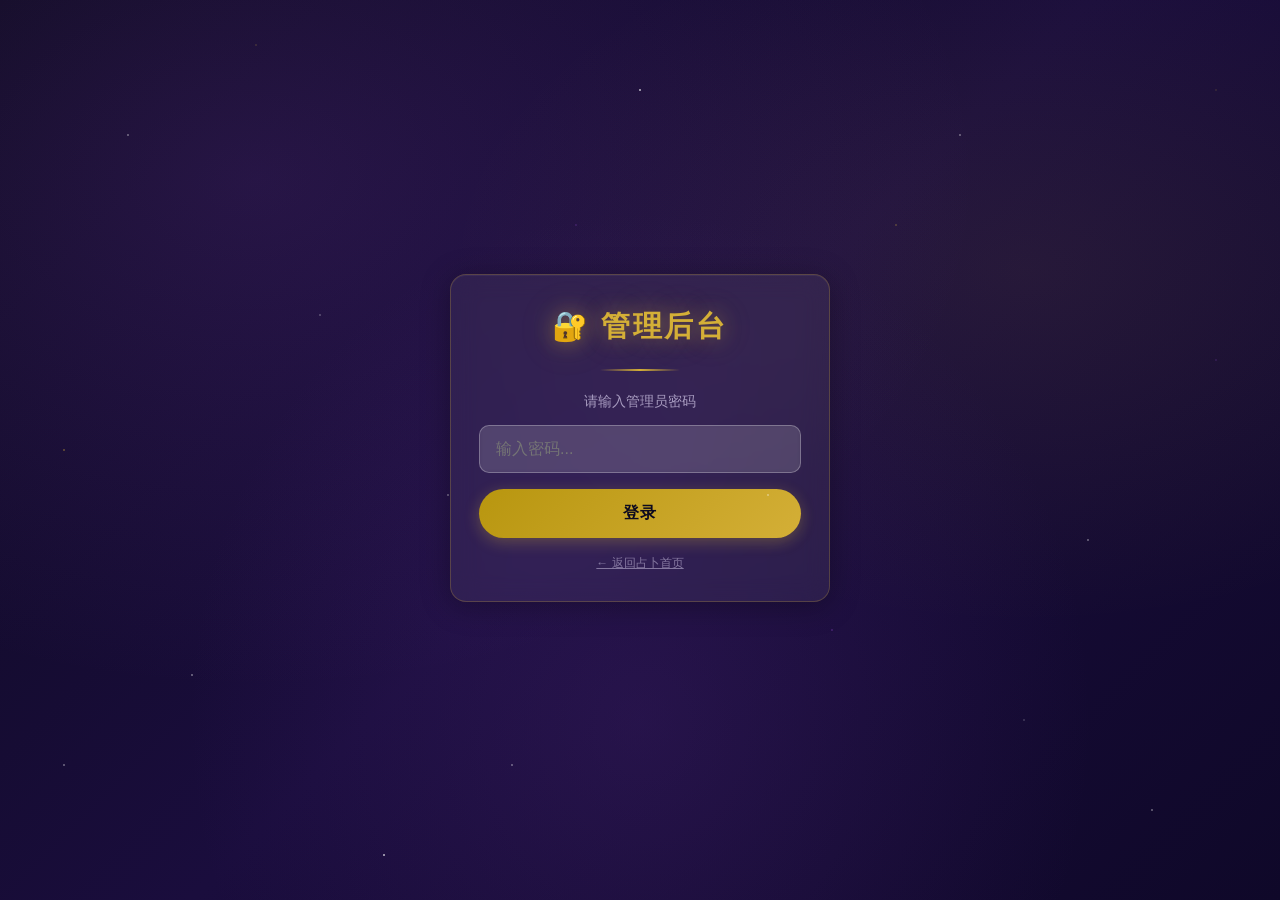
==== commit 7dd788d6: "功能改进2.0" ====
--- a/admin.html
+++ b/admin.html
@@ -305,6 +305,16 @@
 
     <!-- ============ Tab: 卡牌编辑 (Master-Detail) ============ -->
     <section class="admin-tab-content" data-tab-content="cards" style="display:none;">
+      <!-- ✨ v3 Admin A1+A4: CSV 工具栏 -->
+      <div style="display:flex;gap:8px;padding:10px;margin-bottom:10px;background:rgba(255,255,255,0.05);border-radius:8px;flex-wrap:wrap;">
+        <button class="btn btn-secondary" id="csv-import" style="font-size:0.8rem;padding:6px 12px;">📥 CSV 导入</button>
+        <button class="btn btn-secondary" id="csv-export" style="font-size:0.8rem;padding:6px 12px;">📤 CSV 导出</button>
+        <input type="file" id="csv-file" accept=".csv" style="display:none;">
+        <button class="btn btn-secondary" id="batch-random-weight" style="font-size:0.8rem;padding:6px 12px;">🎲 全牌随机权重</button>
+        <button class="btn btn-secondary" id="batch-reset-weight" style="font-size:0.8rem;padding:6px 12px;">↩ 重置所有权重=1</button>
+        <span id="csv-status" style="color:var(--text-muted);font-size:0.78rem;align-self:center;"></span>
+      </div>
+
       <div class="md-layout">
         <!-- 左侧：列表 -->
         <div class="md-list">
@@ -357,6 +367,36 @@
         <button class="btn btn-secondary" id="settings-load" style="padding:14px 20px;font-size:0.9rem;">☁️ 从云端加载</button>
         <button class="btn btn-secondary" id="settings-export" style="padding:14px 20px;font-size:0.9rem;">💾 导出 JSON</button>
       </div>
+
+      <!-- ✨ v3 Admin A2: 主题色自定义 -->
+      <h3 class="section-title"><span>🎨</span>主题色自定义（液态玻璃）</h3>
+      <div style="display:grid;grid-template-columns:repeat(auto-fill,minmax(180px,1fr));gap:12px;">
+        <div class="slider-row" style="flex-direction:column;gap:4px;">
+          <label>主金色 --gold</label>
+          <input type="color" id="theme-gold" value="#d4af37">
+        </div>
+        <div class="slider-row" style="flex-direction:column;gap:4px;">
+          <label>强调色 --purple-primary</label>
+          <input type="color" id="theme-purple" value="#9d4edd">
+        </div>
+        <div class="slider-row" style="flex-direction:column;gap:4px;">
+          <label>副色 --teal</label>
+          <input type="color" id="theme-teal" value="#64d8cb">
+        </div>
+        <div class="slider-row" style="flex-direction:column;gap:4px;">
+          <label>玻璃透明度</label>
+          <input type="range" id="theme-glass-alpha" min="0.02" max="0.25" step="0.01" value="0.10">
+        </div>
+        <div class="slider-row" style="flex-direction:column;gap:4px;">
+          <label>玻璃模糊强度</label>
+          <input type="range" id="theme-glass-blur" min="0" max="12" step="1" value="2">
+        </div>
+      </div>
+      <div style="display:flex;gap:8px;margin-top:10px;">
+        <button class="btn btn-secondary" id="theme-apply" style="font-size:0.8rem;">✅ 立即应用到当前预览</button>
+        <button class="btn btn-secondary" id="theme-reset" style="font-size:0.8rem;">↩ 恢复默认</button>
+        <button class="btn btn-secondary" id="theme-save" style="font-size:0.8rem;">💾 保存到云端</button>
+      </div>
     </section>
 
     <!-- ============ Tab: 开发者 ============ -->
--- a/css/style.css
+++ b/css/style.css
@@ -625,6 +625,45 @@
 @keyframes pulse {
   0%, 100% { opacity: 1; }
   50% { opacity: 0.7; }
+}
+
+
+/* ==================== ✨ C3: 月运/年运牌阵 ==================== */
+/* 月运：6 张卡，3 列 2 行 */
+.cards-display.monthly-spread {
+  display: grid;
+  grid-template-columns: repeat(3, 1fr);
+  gap: 16px;
+  max-width: 640px;
+  margin: 20px auto;
+}
+.cards-display.monthly-spread .card-3d {
+  width: 160px;
+  height: 260px;
+  margin: 0 auto;
+}
+
+/* 年运：14 张卡，建议 7 列 × 2 行（桌面） */
+.cards-display.yearly-spread {
+  display: grid;
+  grid-template-columns: repeat(7, 1fr);
+  gap: 10px;
+  max-width: 900px;
+  margin: 20px auto;
+}
+.cards-display.yearly-spread .card-3d {
+  width: 100px;
+  height: 160px;
+  margin: 0 auto;
+}
+.cards-display.yearly-spread .card-face {
+  border-radius: 6px;
+}
+.cards-display.yearly-spread .card-name-cn {
+  font-size: 0.7rem;
+}
+.cards-display.yearly-spread .card-name-en {
+  font-size: 0.55rem;
 }
 
 
@@ -806,85 +845,91 @@
   background-attachment: fixed;
 }
 
-/* ---------- 液态玻璃卡片 —— 核心实现 ---------- */
+/* ---------- 液态玻璃卡片 —— 核心实现 ----------
+ * 重要：backdrop-filter / isolation / filter 必须放在伪元素上，
+ * 不能在 .glass-card 本体上——这些属性会创建新的 stacking context，
+ * 强制把后代的 transform-style: preserve-3d 降级为 flat，
+ * 导致塔罗牌 3D 翻转失效（翻来翻去都是牌背）！
+ *
+ * 层级设计（z-index）：
+ *   ::before  z-index: 0  → 背景层（backdrop-filter 在这里对 body 取样）
+ *   内容元素  z-index: 1  → 卡面/文字（在背景上面，保持 preserve-3d）
+ *   ::after   z-index: 2  → 反射高光层（装饰性，pointer-events:none）
+ */
 body[data-theme="liquid"] .glass-card {
   position: relative;
-  isolation: isolate;
-
-  /* ① 极轻底色 + 几乎不糊的 blur + 高饱和度 + 亮度提升 */
-  background: rgba(255, 255, 255, var(--glass-alpha));
-  backdrop-filter: blur(var(--glass-blur)) saturate(var(--glass-saturate)) brightness(var(--glass-brightness));
-  -webkit-backdrop-filter: blur(var(--glass-blur)) saturate(var(--glass-saturate)) brightness(var(--glass-brightness));
-  /* 注意：不在 .glass-card 本体加 url(#liquid-distort) —— 避免扭曲卡片内文字 */
-
-  /* ② 亮边框 = 玻璃边缘（高 alpha 让边缘有实体感） */
+  /* 必须显式覆盖基础 .glass-card 的 backdrop-filter 和 isolation！
+     不覆盖的话浏览器仍会降级 preserve-3d → flat，翻牌永远只显示牌背！
+     液态玻璃的 backdrop-filter 全部放在 ::before 伪元素上 */
+  backdrop-filter: none !important;
+  -webkit-backdrop-filter: none !important;
+  isolation: auto !important;  /* 不创建新 stacking context，让子元素 preserve-3d 正常 */
+
   border: 1px solid rgba(255, 255, 255, var(--glass-border-alpha));
   border-radius: 22px;
 
-  /* ③ 菲涅尔边缘光 —— 多层 inset shadow 模拟玻璃各面的光线 */
-  box-shadow:
-    /* 外部投影 —— 玻璃离背景的悬浮感 */
+  box-shadow:
     0 8px 40px rgba(0, 0, 0, 0.55),
     0 2px 8px rgba(0, 0, 0, 0.35),
-    /* 顶部亮边 —— 玻璃上表面反射光 */
     inset 0 1px 0 rgba(255, 255, 255, 0.55),
-    /* 左侧微亮边 —— 侧面入射光 */
     inset 1px 0 0 rgba(255, 255, 255, 0.12),
-    /* 右侧微暗边 —— 光线离开 */
     inset -1px 0 0 rgba(0, 0, 0, 0.12),
-    /* 底部暗边 —— 玻璃底部阴影 */
     inset 0 -1px 0 rgba(0, 0, 0, 0.15),
-    /* 整体内阴影增加厚度感 */
     inset 0 -30px 50px rgba(0, 0, 0, 0.12);
 
   overflow: hidden;
 
-  /* 默认鼠标坐标（JS 会覆盖） */
   --mx: 50%;
   --my: 50%;
 }
 
-/* ④ 伪元素 ::before —— 菲涅尔上沿高光 + 鼠标跟随的镜面反射 */
+/* 内容元素：显式浮在背景层之上（让 backdrop-filter 能正确对 body 取样） */
+body[data-theme="liquid"] .glass-card > * {
+  position: relative;
+  z-index: 1;
+}
+
+/* 伪元素 ::before —— 真正的液态玻璃背景层（z-index: 0） */
 body[data-theme="liquid"] .glass-card::before {
   content: "";
   position: absolute;
   inset: 0;
   border-radius: inherit;
   pointer-events: none;
-  z-index: 1;
-
-  background:
-    /* 鼠标跟随镜面反射 —— 像真实玻璃对着光源的反光 */
-    radial-gradient(
-      circle at var(--mx) var(--my),
-      rgba(255, 255, 255, 0.22) 0%,
-      rgba(255, 255, 255, 0.08) 12%,
-      transparent 28%
-    );
+  z-index: 0;  /* 在内容下面！这样 backdrop-filter 才能对 body 背景取样 */
+
+  background-color: rgba(255, 255, 255, var(--glass-alpha));
+  background-image: radial-gradient(
+    circle at var(--mx) var(--my),
+    rgba(255, 255, 255, 0.22) 0%,
+    rgba(255, 255, 255, 0.08) 12%,
+    transparent 28%
+  );
+  background-blend-mode: normal;
+
+  /* backdrop-filter 放这里——伪元素不影响真正子元素的 preserve-3d */
+  backdrop-filter: blur(var(--glass-blur)) saturate(var(--glass-saturate)) brightness(var(--glass-brightness));
+  -webkit-backdrop-filter: blur(var(--glass-blur)) saturate(var(--glass-saturate)) brightness(var(--glass-brightness));
+  isolation: isolate;
 
   transition: background 0.12s ease-out;
 }
 
-/* ⑤ 伪元素 ::after —— 曲面反射光带 + conic 扫描光泽 */
+/* 伪元素 ::after —— 曲面反射光带 + conic 扫描光泽（z-index: 2，在内容上面） */
 body[data-theme="liquid"] .glass-card::after {
   content: "";
   position: absolute;
   inset: 0;
   border-radius: inherit;
   pointer-events: none;
-  z-index: 1;
-
-  /* inset 负偏移制造曲面反射 —— Apple 液态玻璃的签名 */
-  box-shadow:
-    /* 顶部外侧高光（菲涅尔反射） */
+  z-index: 2;
+
+  box-shadow:
     inset 0 2px 0 rgba(255, 255, 255, 0.35),
-    /* 底部内侧暗条（玻璃厚度） */
     inset 0 -2px 4px rgba(0, 0, 0, 0.15),
-    /* 左下斜向反射光带（曲面镜面） */
     inset -10px -8px 0 -11px rgba(255, 255, 255, 0.55),
     inset 0px -9px 0px -8px rgba(255, 255, 255, 0.35);
 
-  /* conic 扫描光泽 —— 22s 缓慢旋转 */
   background: conic-gradient(
     from 180deg at 50% 50%,
     transparent 0deg,
@@ -902,6 +947,59 @@
 @keyframes liquidSheen {
   0%   { transform: rotate(0deg); }
   100% { transform: rotate(360deg); }
+}
+
+/* ✨ C5: 液态玻璃鼠标 3D 视差
+ * 关键 1：transform 只能在 :hover 时才加（perspective 会破坏子元素 preserve-3d）
+ * 关键 2：排除 .tarot-area / .cards-display —— 它们包含 3D 翻牌区！
+ */
+body[data-theme="liquid"] .glass-card:not(.tarot-area),
+body[data-theme="liquid"] .lib-card,
+body[data-theme="liquid"] .lib-modal-card {
+  transition: transform 0.15s ease-out;
+  will-change: transform;
+}
+body[data-theme="liquid"] .glass-card:not(.tarot-area):hover,
+body[data-theme="liquid"] .lib-card:hover,
+body[data-theme="liquid"] .lib-modal-card:hover {
+  transform: perspective(800px) rotateX(var(--tilt-x, 0deg)) rotateY(var(--tilt-y, 0deg));
+  transition: transform 0.08s ease-out;
+}
+
+/* ✨ C1: 每日一张卡 Daily Card */
+.daily-card {
+  display: flex; align-items: center; gap: 18px; padding: 18px 20px;
+  margin-bottom: 16px;
+}
+.dc-left {
+  position: relative; width: 80px; height: 120px; flex-shrink: 0;
+}
+.dc-left img {
+  width: 100%; height: 100%; object-fit: cover; border-radius: 8px;
+  border: 1px solid rgba(255, 255, 255, 0.2);
+}
+.dc-left .dc-orb {
+  position: absolute; inset: -6px; border-radius: 12px;
+  background: radial-gradient(circle, rgba(100,216,203,0.25), transparent 65%);
+  animation: pulse 3s ease-in-out infinite;
+  pointer-events: none;
+}
+.dc-right { flex: 1; min-width: 0; }
+.dc-date { font-size: 0.72rem; color: var(--text-muted); letter-spacing: 0.05em; text-transform: uppercase; }
+.dc-label { font-size: 0.65rem; color: var(--purple-light); margin-top: 2px; letter-spacing: 0.1em; }
+.dc-name { font-size: 1.05rem; font-weight: 600; color: var(--gold); margin: 4px 0; }
+.dc-advice { font-size: 0.8rem; color: var(--text-muted); line-height: 1.5; }
+
+/* liquid 主题下每日卡 */
+body[data-theme="liquid"] .daily-card {
+  background: linear-gradient(135deg, rgba(100,216,203,0.08), rgba(139,124,247,0.06));
+  border: 1px solid rgba(100,216,203,0.25);
+  box-shadow: 0 4px 24px rgba(100,216,203,0.1), inset 0 1px 0 rgba(255,255,255,0.3);
+}
+
+@media (max-width: 600px) {
+  .daily-card { flex-direction: column; text-align: center; }
+  .dc-left { width: 70px; height: 105px; }
 }
 
 /* ---------- 液态玻璃按钮 —— 透明化 + 边缘光 ---------- */
@@ -1072,10 +1170,10 @@
   border-radius: 16px;
 }
 
-/* ---------- 液态玻璃塔罗牌面 ---------- */
-body[data-theme="liquid"] .card-3d {
-  filter: drop-shadow(0 6px 18px rgba(100, 216, 203, 0.22));
-}
+/* ---------- 液态玻璃塔罗牌面 ----------
+ * 注意：filter 不能加在 .card-3d 本体上！filter 会强制降级子元素 preserve-3d → flat
+ * drop-shadow 效果改到牌背/牌面各自的 ::after 或 box-shadow 上
+ */
 body[data-theme="liquid"] .card-back {
   background:
     radial-gradient(circle at 30% 30%, rgba(100, 216, 203, 0.35), transparent 60%),
@@ -1434,4 +1532,133 @@
     width: 100%;
     max-width: 100%;
   }
-}
+  .spread-selector { flex-direction: column; }
+  .cards-display.monthly-spread { grid-template-columns: repeat(2, 1fr); gap: 10px; }
+  .cards-display.yearly-spread { grid-template-columns: repeat(4, 1fr); gap: 6px; }
+  .cards-display.yearly-spread .card-3d { width: 70px; height: 112px; }
+}
+
+
+/* ==================== ✨ v3 新增 C11-C23 CSS ==================== */
+
+/* C13 倒计时动画 */
+@keyframes countPop {
+  0%   { transform: scale(2.5); opacity: 0; }
+  30%  { transform: scale(1);   opacity: 1; }
+  80%  { transform: scale(1);   opacity: 1; }
+  100% { transform: scale(0.6); opacity: 0; }
+}
+
+/* C21 Hero 渐入动画 */
+@keyframes heroFadeIn {
+  from { opacity: 0; transform: translateY(24px); filter: blur(8px); }
+  to   { opacity: 1; transform: translateY(0);    filter: blur(0); }
+}
+.header h1 { animation: heroFadeIn 1.2s ease-out; }
+.header .subtitle { animation: heroFadeIn 1.4s ease-out 0.15s both; }
+.header .divider { animation: heroFadeIn 1.4s ease-out 0.3s both; }
+.header p { animation: heroFadeIn 1.4s ease-out 0.45s both; }
+
+/* C14 牌阵示意图 hover 显示 */
+.spread-selector .spread-btn:hover::after {
+  content: attr(data-diagram);
+  position: absolute;
+  top: calc(100% + 6px);
+  left: 50%;
+  transform: translateX(-50%);
+  background: rgba(20, 15, 45, 0.92);
+  border: 1px solid rgba(212, 175, 55, 0.4);
+  border-radius: 8px;
+  padding: 8px;
+  pointer-events: none;
+  white-space: nowrap;
+  color: var(--gold);
+  z-index: 100;
+  box-shadow: 0 8px 30px rgba(0,0,0,0.5);
+}
+.spread-selector .spread-btn { position: relative; }
+
+/* C19 情绪标签（抽牌后显示） */
+.mood-row {
+  display: flex; gap: 8px; flex-wrap: wrap;
+  padding: 12px 16px; margin-top: 12px;
+  border-top: 1px solid rgba(255,255,255,0.1);
+}
+.mood-post-draw {
+  padding: 6px 12px; border-radius: 14px;
+  background: rgba(255,255,255,0.08);
+  border: 1px solid rgba(255,255,255,0.15);
+  cursor: pointer; font-size: 1.2rem;
+  transition: all .2s;
+}
+.mood-post-draw:hover { background: rgba(212, 175, 55, 0.2); transform: scale(1.12); }
+
+/* C22 翻牌光效增强（液态玻璃专属） */
+body[data-theme="liquid"] .card-3d.flipped .card-front {
+  box-shadow:
+    0 0 0 1px rgba(100, 216, 203, 0.4),
+    0 0 30px rgba(100, 216, 203, 0.25),
+    0 0 80px rgba(100, 216, 203, 0.12),
+    inset 0 0 40px rgba(255,255,255,0.12);
+}
+@keyframes flipGlow {
+  0%   { box-shadow: 0 0 0 rgba(100, 216, 203, 0); }
+  50%  { box-shadow: 0 0 60px rgba(100, 216, 203, 0.5), 0 0 120px rgba(100, 216, 203, 0.3); }
+  100% { box-shadow: 0 0 30px rgba(100, 216, 203, 0.25); }
+}
+body[data-theme="liquid"] .card-3d.flipped .card-front { animation: flipGlow 1.6s ease-out; }
+
+/* C23 每日卡连续打卡徽章 */
+.daily-card .streak-badge {
+  display: inline-flex; align-items: center; gap: 4px;
+  margin-top: 8px; padding: 4px 10px;
+  background: linear-gradient(135deg, rgba(212,175,55,0.2), rgba(255,140,0,0.2));
+  border: 1px solid rgba(212,175,55,0.4);
+  border-radius: 14px;
+  font-size: 0.75rem; color: var(--gold);
+}
+
+/* C18 结果区卡牌点击放大提示 */
+.card-3d.flipped { cursor: zoom-in; }
+.card-3d.flipped:active { transform: scale(0.97) !important; }
+
+/* C17 历史筛选按钮 */
+.history-filters {
+  display: flex; gap: 6px; flex-wrap: wrap;
+  padding: 8px; margin-bottom: 10px;
+  background: rgba(255,255,255,0.05);
+  border-radius: 8px;
+}
+.history-filters button {
+  padding: 4px 12px; font-size: 0.78rem;
+  background: rgba(255,255,255,0.08);
+  border: 1px solid rgba(255,255,255,0.15);
+  border-radius: 12px;
+  color: var(--text-white);
+  cursor: pointer;
+  transition: all .15s;
+}
+.history-filters button:hover { background: rgba(212,175,55,0.2); }
+.history-filters button.active { background: var(--gold); color: #1a0d3d; border-color: transparent; }
+
+/* 设置面板扩展行 */
+.settings-row {
+  display: flex; justify-content: space-between; align-items: center;
+  padding: 8px 0; border-bottom: 1px solid rgba(255,255,255,0.06);
+  font-size: 0.85rem; color: var(--text-white);
+}
+.settings-row label { color: var(--text-muted); }
+.settings-row input[type="range"] { width: 120px; accent-color: var(--gold); }
+.settings-row .val { color: var(--gold); font-size: 0.8rem; min-width: 30px; text-align: right; }
+
+/* 结果区情绪标记入口 */
+.mood-quick-tag {
+  display: inline-flex; align-items: center; gap: 6px;
+  padding: 4px 12px; border-radius: 14px;
+  background: rgba(255,255,255,0.06);
+  border: 1px dashed rgba(212,175,55,0.4);
+  font-size: 0.78rem; color: var(--gold);
+  cursor: pointer; margin: 4px;
+  transition: all .15s;
+}
+.mood-quick-tag:hover { background: rgba(212,175,55,0.2); border-style: solid; }
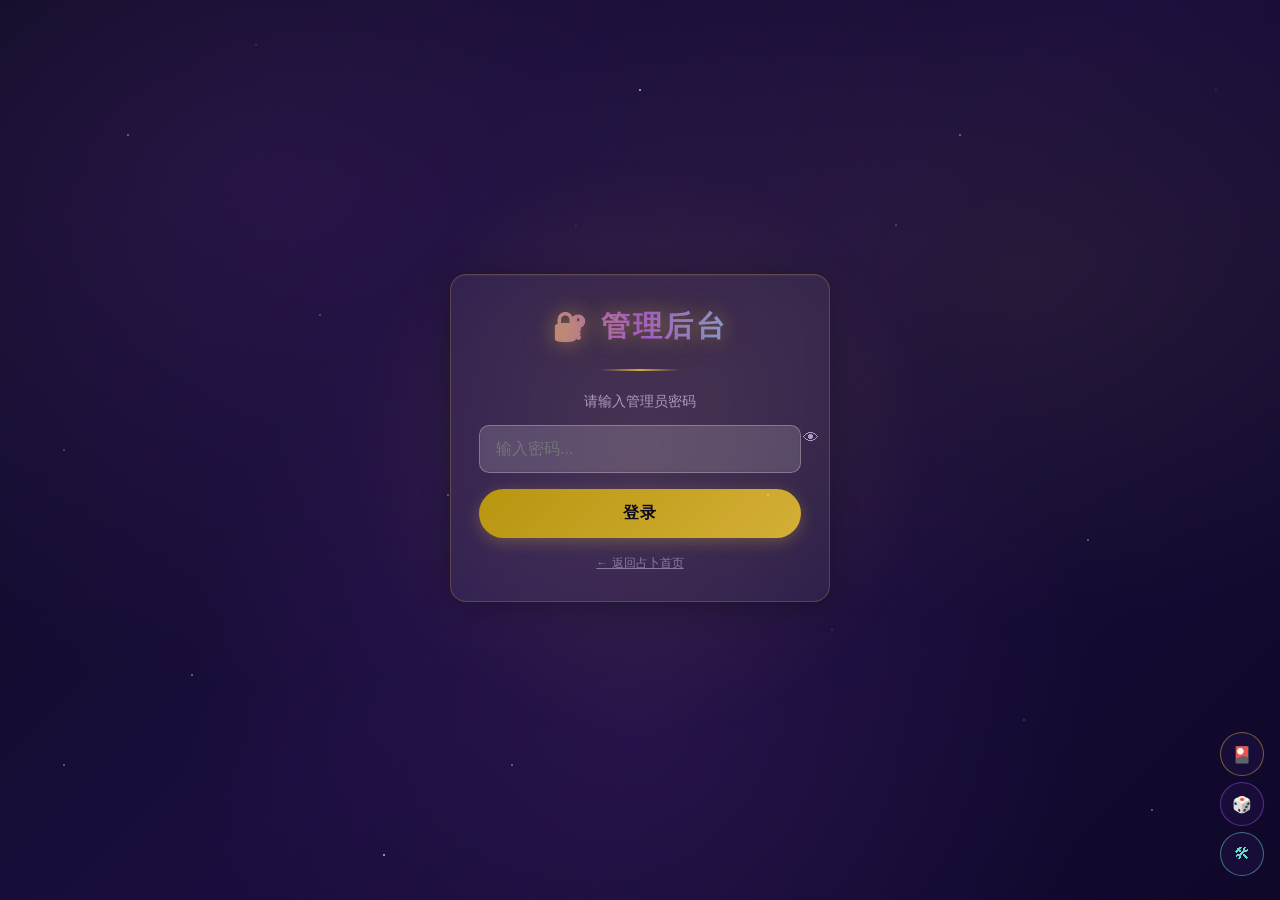
==== commit e2e72acb: "ui改进2.0" ====
--- a/admin.html
+++ b/admin.html
@@ -238,7 +238,7 @@
       <button class="btn btn-primary" id="login-btn" style="width:100%;">登录</button>
     </div>
     <p style="margin-top:16px; font-size:0.75rem; color:var(--text-muted); opacity:0.7;">
-      <a href="index.html" style="color:var(--text-muted);">← 返回占卜首页</a>
+      <a href="index" style="color:var(--text-muted);">← 返回占卜首页</a>
     </p>
   </div>
 </div>
--- a/css/style.css
+++ b/css/style.css
@@ -1662,3 +1662,230 @@
   transition: all .15s;
 }
 .mood-quick-tag:hover { background: rgba(212,175,55,0.2); border-style: solid; }
+
+/* ========================================================
+   ✨ v5 — 30 个纯 UI 变化（全部 CSS + 零 JS 逻辑）
+   风险红线：严禁在 .glass-card / .card-3d 本体加
+   filter / backdrop-filter / perspective() / isolation
+   ======================================================== */
+
+/* U1 标题渐变文字填充 */
+.header h1 {
+  background: linear-gradient(90deg, #d4af37 0%, #9d4edd 50%, #64d8cb 100%);
+  -webkit-background-clip: text;
+  background-clip: text;
+  -webkit-text-fill-color: transparent;
+  color: transparent;
+}
+
+/* U2 打字机光标 + U3 serif italic */
+.header .subtitle {
+  font-family: 'Cormorant Garamond', 'Noto Serif SC', serif !important;
+  font-style: italic;
+  font-weight: 400;
+}
+.header .subtitle::after {
+  content: '|';
+  display: inline-block;
+  margin-left: 2px;
+  color: var(--gold);
+  animation: u5-blink 1s step-end infinite;
+}
+@keyframes u5-blink {
+  0%, 100% { opacity: 1; }
+  50% { opacity: 0; }
+}
+
+/* U4 星星加速 + 加大体积 */
+.star { animation-duration: 20s !important; width: 3px !important; height: 3px !important; }
+
+/* U5 每日卡随机旋转 + U6 金色虚线边框 */
+.daily-card {
+  border: 2px dashed rgba(212,175,55,0.5) !important;
+}
+.daily-card .dc-left img {
+  transform: rotate(-2deg);
+  transition: transform .3s;
+}
+.daily-card .dc-left img:hover {
+  transform: rotate(0deg) scale(1.03);
+}
+
+/* U7 开始按钮胶囊圆角 + U8 呼吸光晕 */
+#start-btn {
+  border-radius: 28px !important;
+  padding: 14px 36px !important;
+  font-size: 1.1rem !important;
+  animation: u5-glowPulse 2.8s ease-in-out infinite;
+}
+@keyframes u5-glowPulse {
+  0%, 100% { box-shadow: 0 0 10px rgba(212,175,55,0.3), 0 0 20px rgba(212,175,55,0.15); }
+  50% { box-shadow: 0 0 25px rgba(212,175,55,0.6), 0 0 50px rgba(157,78,221,0.3); }
+}
+
+/* U9 牌阵按钮统一高度 */
+.spread-btn { min-height: 64px; }
+
+/* U10 选中牌阵按钮金色发光 */
+.spread-btn.active {
+  border: 2px solid var(--gold) !important;
+  box-shadow: 0 0 20px rgba(212,175,55,0.5), inset 0 0 10px rgba(212,175,55,0.1);
+  background: rgba(212,175,55,0.15) !important;
+}
+
+/* U11 问题输入框 focus 金色发光 */
+#question-input:focus {
+  box-shadow: 0 0 0 2px var(--gold), 0 0 20px rgba(212,175,55,0.3);
+  border-color: var(--gold) !important;
+}
+
+/* U12 洗牌瀑布下落动画（只给 .tarot-area.shuffling 状态的 .glass-card） */
+.tarot-area.shuffling .glass-card {
+  animation: u5-waterfall 1.2s ease-out forwards;
+}
+@keyframes u5-waterfall {
+  0% { transform: translateY(-80px) rotate(-8deg); opacity: 0; }
+  60% { transform: translateY(8px) rotate(2deg); opacity: 1; }
+  100% { transform: translateY(0) rotate(0); opacity: 1; }
+}
+
+/* U13 翻牌放慢 */
+.card-3d {
+  transition: transform 1.2s cubic-bezier(0.4, 0.1, 0.3, 1.2);
+}
+
+/* U14 卡牌正反圆角缩小 */
+.card-face { border-radius: 14px !important; }
+
+/* U15 液态玻璃呼吸 blur（⚠ 只加 ::before 伪元素，严禁本体！） */
+.theme-liquid .glass-card::before {
+  animation: u5-liquidBreathe 4s ease-in-out infinite;
+  opacity: 0.6;
+}
+@keyframes u5-liquidBreathe {
+  0%, 100% { opacity: 0.55; }
+  50% { opacity: 1; }
+}
+
+/* U16 液态玻璃卡 hover 悬浮（只给非 .tarot-area 的卡） */
+.theme-liquid .glass-card:not(.tarot-area .glass-card):hover {
+  transform: translateY(-4px);
+  transition: transform .25s ease-out;
+}
+
+/* U17 液态玻璃 3D tilt 幅度加大（CSS 变量默认 ±6°，用 !important 覆盖到 ±12°） */
+.theme-liquid .glass-card { --tilt-max: 12deg !important; }
+
+/* U18 能量值条渐变填充 */
+.energy-bar-fill {
+  background: linear-gradient(90deg, #64d8cb, #d4af37) !important;
+}
+
+/* U19 分享按钮渐变边框 */
+#share-btn, .share-btn {
+  background: linear-gradient(transparent, transparent) padding-box,
+              linear-gradient(135deg, var(--gold), #9d4edd) border-box !important;
+  border: 2px solid transparent !important;
+  border-radius: 22px !important;
+}
+
+/* U20 历史抽屉滑入动画 */
+.history-drawer {
+  animation: u5-drawerSlide 0.4s cubic-bezier(0.22, 1, 0.36, 1) forwards;
+}
+@keyframes u5-drawerSlide {
+  from { transform: translateY(100%); opacity: 0; }
+  to { transform: translateY(0); opacity: 1; }
+}
+
+/* U21 设置面板星点纹理 */
+.settings-panel {
+  background-image: radial-gradient(rgba(212,175,55,0.15) 1px, transparent 1px) !important;
+  background-size: 12px 12px !important;
+}
+
+/* U22 slider 轨道加粗 */
+input[type="range"] {
+  height: 8px !important;
+  border-radius: 4px !important;
+}
+input[type="range"]::-webkit-slider-thumb {
+  margin-top: -4px;
+}
+
+/* U23 成就 toast 发光胶囊 */
+.toast.show {
+  box-shadow: 0 0 20px rgba(212,175,55,0.5), 0 0 40px rgba(157,78,221,0.3);
+  border-radius: 24px !important;
+}
+
+/* U24 日历网格金色边框 */
+.cal-cell {
+  border: 1px solid rgba(212,175,55,0.4) !important;
+}
+
+/* U25 Admin 登录页塔罗光晕 */
+#login-page::before {
+  content: '';
+  position: absolute;
+  top: 50%; left: 50%;
+  width: 600px; height: 600px;
+  transform: translate(-50%, -50%);
+  background: radial-gradient(circle, rgba(212,175,55,0.12) 0%, transparent 70%);
+  pointer-events: none;
+  z-index: 0;
+}
+
+/* U26 Admin Tab 淡入 */
+.admin-tab-content {
+  animation: u5-fadeTab 0.25s ease-out;
+}
+@keyframes u5-fadeTab {
+  from { opacity: 0; transform: translateY(6px); }
+  to { opacity: 1; transform: translateY(0); }
+}
+
+/* U27 Admin 卡牌缩略图金色边框 */
+.card-item img, .admin-card-thumb img {
+  border: 1px solid rgba(212,175,55,0.3) !important;
+  border-radius: 6px !important;
+}
+
+/* U28 全站滚动条美化 */
+::-webkit-scrollbar { width: 6px; height: 6px; background: transparent; }
+::-webkit-scrollbar-thumb {
+  background: linear-gradient(var(--gold), var(--purple-primary, #9d4edd));
+  border-radius: 3px;
+}
+::-webkit-scrollbar-track { background: transparent; }
+
+/* U29 liquid 翻牌后彩虹边（⚠ 用 box-shadow 不是 outline，安全不破坏 preserve-3d） */
+.theme-liquid .card-3d.flipped {
+  box-shadow: 0 0 0 2px transparent, 0 0 16px rgba(212,175,55,0.4);
+  animation: u5-rainbowGlow 3s linear infinite;
+}
+@keyframes u5-rainbowGlow {
+  0% { box-shadow: 0 0 0 2px rgba(212,175,55,0.6), 0 0 20px rgba(212,175,55,0.5); }
+  33% { box-shadow: 0 0 0 2px rgba(157,78,221,0.6), 0 0 20px rgba(157,78,221,0.5); }
+  66% { box-shadow: 0 0 0 2px rgba(100,216,203,0.6), 0 0 20px rgba(100,216,203,0.5); }
+  100% { box-shadow: 0 0 0 2px rgba(212,175,55,0.6), 0 0 20px rgba(212,175,55,0.5); }
+}
+
+/* U30 Hero 区星尘飘浮 */
+.float-star {
+  position: absolute;
+  pointer-events: none;
+  font-size: 1.4rem;
+  color: var(--gold);
+  opacity: 0.5;
+  animation: u5-floatStar 8s ease-in-out infinite;
+}
+.float-star:nth-child(1) { top: 20%; left: 8%; animation-delay: 0s; }
+.float-star:nth-child(2) { top: 60%; right: 10%; animation-delay: 2.5s; animation-duration: 10s; }
+.float-star:nth-child(3) { top: 80%; left: 25%; animation-delay: 5s; animation-duration: 12s; }
+@keyframes u5-floatStar {
+  0%, 100% { transform: translateY(0) rotate(0deg); opacity: 0.3; }
+  50% { transform: translateY(-20px) rotate(180deg); opacity: 0.7; }
+}
+
+/* 完成 UI 变化，共 30 项 */
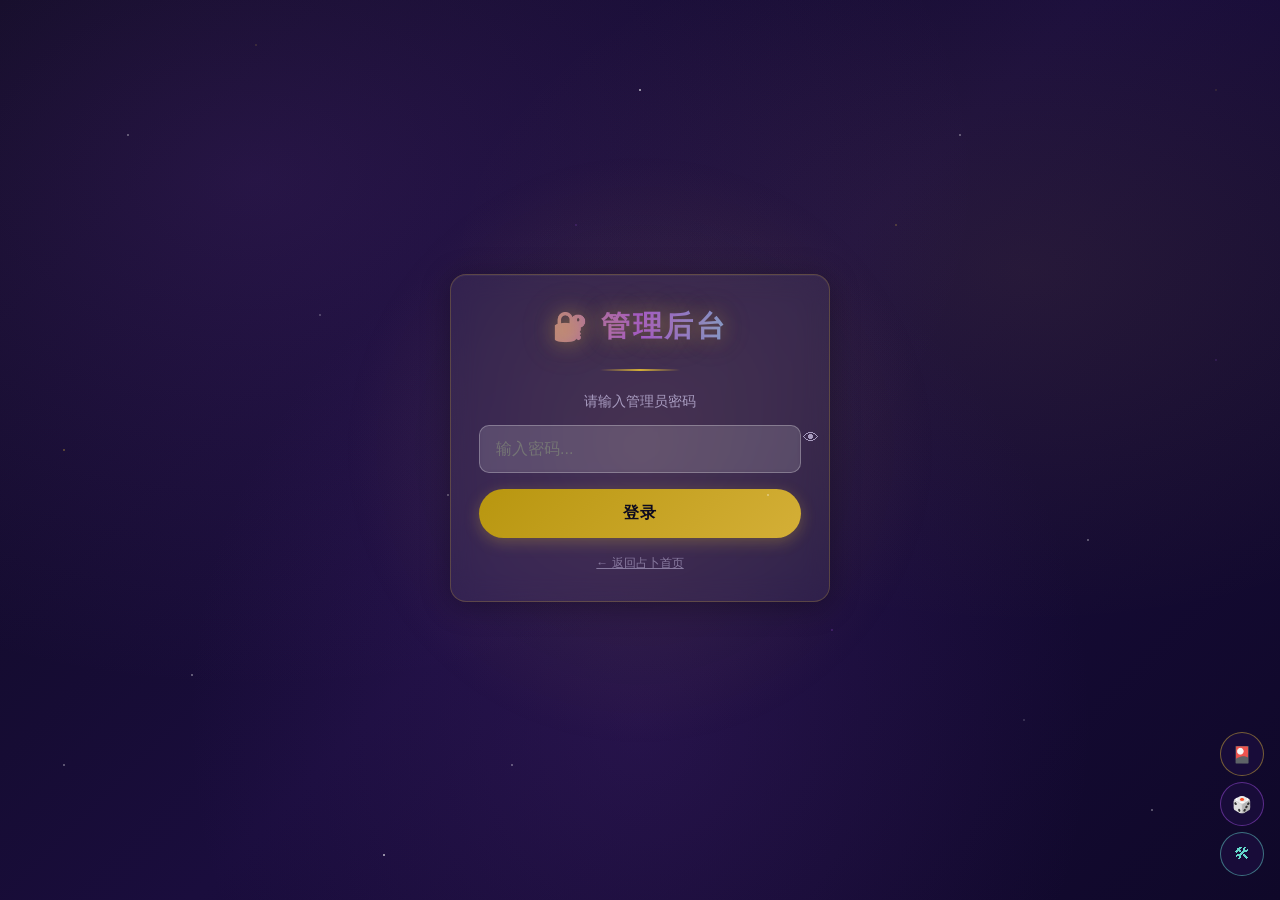
==== commit 46838b4b: "feat(v6): 80 UI 创新 + 50 Admin 功能 — 纯新建文件零侵入 UI (A1-A80): - 氛围: 星空粒子/水晶球光晕/液态玻璃/呼吸光圈/月相/骨架屏 - 卡牌: 金边光" ====
--- a/admin.html
+++ b/admin.html
@@ -238,7 +238,7 @@
       <button class="btn btn-primary" id="login-btn" style="width:100%;">登录</button>
     </div>
     <p style="margin-top:16px; font-size:0.75rem; color:var(--text-muted); opacity:0.7;">
-      <a href="index" style="color:var(--text-muted);">← 返回占卜首页</a>
+      <a href="index.html" style="color:var(--text-muted);">← 返回占卜首页</a>
     </p>
   </div>
 </div>
@@ -420,6 +420,7 @@
 <script src="js/config-sync.js"></script>
 <script src="js/dev.js"></script>
 <script src="js/admin.js"></script>
+<script src="js/admin-v6-extras.js"></script>
 
 </body>
 </html>
--- a/css/style.css
+++ b/css/style.css
@@ -64,15 +64,13 @@
   color: var(--text-white);
   line-height: 1.6;
   
-  /* 深色星空背景 - 多层渐变叠加 */
-  background: 
-    radial-gradient(ellipse at 20% 20%, rgba(157, 78, 221, 0.15) 0%, transparent 50%),
-    radial-gradient(ellipse at 80% 30%, rgba(212, 175, 55, 0.08) 0%, transparent 40%),
-    radial-gradient(ellipse at 50% 80%, rgba(100, 50, 150, 0.2) 0%, transparent 50%),
-    linear-gradient(135deg, var(--bg-deep) 0%, var(--bg-mid) 50%, #0f0829 100%);
-  
-  /* 固定背景，不随滚动移动 */
-  background-attachment: fixed;
+  /* ⚠ 性能：原来这里是「多层渐变 + background-attachment: fixed」。
+     background-attachment: fixed 在移动端 Chrome 上会让整页在滚动时逐帧重绘
+     （拿不到合成器快速滚动路径）；再叠上 6 张卡的 backdrop-filter，
+     表现就是「一滚动就卡死」。
+     渐变底图已挪到下面 position: fixed 的 body::before（视觉完全一样，
+     但固定层滚动时不需要重绘）。这里只留一个纯色兜底。 */
+  background: var(--bg-deep);
   position: relative;
 }
 
@@ -103,10 +101,18 @@
     radial-gradient(1px 1px at 55% 45%, rgba(255,255,255,0.7), transparent),
     radial-gradient(1px 1px at 75% 15%, white, transparent),
     radial-gradient(1px 1px at 95% 40%, rgba(157,78,221,0.5), transparent),
-    radial-gradient(1.5px 1.5px at 30% 95%, white, transparent);
-  
-  /* 星星闪烁动画 */
-  animation: twinkle 4s ease-in-out infinite alternate;
+    radial-gradient(1.5px 1.5px at 30% 95%, white, transparent),
+    /* ↓↓↓ 原来挂在 body 上的渐变底图，现在挂在这个固定层里（滚动不重绘）↓↓↓ */
+    radial-gradient(ellipse at 20% 20%, rgba(157, 78, 221, 0.15) 0%, transparent 50%),
+    radial-gradient(ellipse at 80% 30%, rgba(212, 175, 55, 0.08) 0%, transparent 40%),
+    radial-gradient(ellipse at 50% 80%, rgba(100, 50, 150, 0.2) 0%, transparent 50%),
+    linear-gradient(135deg, var(--bg-deep) 0%, var(--bg-mid) 50%, #0f0829 100%);
+  
+  /* ⚠ 性能：这里曾经是 animation: twinkle（全屏固定层的 opacity 无限动画）。
+     每一帧星星层透明度都在变 → 所有 .glass-card 的 backdrop-filter 每帧都要
+     重新模糊采样一次，整页 60fps 持续重绘，低端机/集显直接卡死。
+     现在改为静态星点，闪烁效果交给小面积的 .float-star（见文件末尾 U30）。
+     想恢复整层闪烁：给 <body> 加 class="star-twinkle"。 */
 }
 
 /* 第二层星点 */
@@ -128,10 +134,11 @@
     radial-gradient(1px 1px at 5% 85%, white, transparent),
     radial-gradient(1px 1px at 95% 10%, rgba(212,175,55,0.4), transparent);
   
-  animation: twinkle 6s ease-in-out infinite alternate-reverse;
-}
-
-/* 星星闪烁 keyframes */
+  /* 同上：全屏层的无限动画会持续让毛玻璃重新取样，已改为静态 */
+}
+
+/* 星星闪烁 keyframes
+ * 保留供 .float-star / body.star-twinkle 使用 */
 @keyframes twinkle {
   0% { opacity: 0.4; }
   50% { opacity: 1; }
@@ -842,7 +849,8 @@
     radial-gradient(ellipse 40% 35% at 12% 82%,
       rgba(231, 93, 135, 0.15), transparent 55%),
     linear-gradient(180deg, #06050d 0%, #0a0818 40%, #06050d 100%);
-  background-attachment: fixed;
+  /* 这里不再需要 background-attachment: fixed —— 它本身就是 position: fixed 层，
+     加了反而会在移动端触发逐帧重绘 */
 }
 
 /* ---------- 液态玻璃卡片 —— 核心实现 ----------
@@ -940,8 +948,13 @@
     rgba(255, 255, 255, 0.03) 310deg,
     transparent 360deg
   );
+  opacity: 0.5;
+  /* ⚠ 原来这里是 animation: liquidSheen 22s linear infinite：
+     每张卡一个永不停止的旋转动画，卡内又有 backdrop-filter，
+     会让整张卡的合成层不停失效重建。改成 hover 时才转，静置时零开销。 */
+}
+body[data-theme="liquid"] .glass-card:hover::after {
   animation: liquidSheen 22s linear infinite;
-  opacity: 0.5;
 }
 
 @keyframes liquidSheen {
@@ -957,11 +970,13 @@
 body[data-theme="liquid"] .lib-card,
 body[data-theme="liquid"] .lib-modal-card {
   transition: transform 0.15s ease-out;
-  will-change: transform;
 }
 body[data-theme="liquid"] .glass-card:not(.tarot-area):hover,
 body[data-theme="liquid"] .lib-card:hover,
 body[data-theme="liquid"] .lib-modal-card:hover {
+  /* will-change 只在 hover 时生效：常驻 will-change 会把每张卡都变成独立合成层，
+     配合 backdrop-filter 会明显吃显存/拖慢低端机。 */
+  will-change: transform;
   transform: perspective(800px) rotateX(var(--tilt-x, 0deg)) rotateY(var(--tilt-y, 0deg));
   transition: transform 0.08s ease-out;
 }
@@ -1134,7 +1149,10 @@
 body[data-theme="liquid"] .settings-panel {
   background: rgba(255, 255, 255, 0.11);
   border: 1px solid rgba(255, 255, 255, 0.3);
-  backdrop-filter: blur(2px) saturate(180%) brightness(1.08) url(#liquid-distort);
+  /* ⚠ 这里原来带 url(#liquid-distort)（feTurbulence + feDisplacementMap）：
+     在 backdrop-filter 里用 SVG 滤镜会让 Chrome 退化成软件逐帧光栅化整块区域，
+     面板一开就掉帧、严重时整页卡死。折射质感改由 ::before 的高光 + 边框光承担。 */
+  backdrop-filter: blur(2px) saturate(180%) brightness(1.08);
   -webkit-backdrop-filter: blur(2px) saturate(180%) brightness(1.08);
   box-shadow:
     0 20px 60px rgba(0, 0, 0, 0.6),
@@ -1143,7 +1161,7 @@
 }
 body[data-theme="liquid"] .history-drawer {
   background: rgba(20, 15, 40, 0.72);
-  backdrop-filter: blur(4px) saturate(180%) brightness(1.08) url(#liquid-distort);
+  backdrop-filter: blur(4px) saturate(180%) brightness(1.08);
   border-left: 1px solid rgba(100, 216, 203, 0.3);
   box-shadow: inset 0 1px 0 rgba(255, 255, 255, 0.2);
 }
@@ -1224,7 +1242,8 @@
 body[data-theme="liquid"] .capsule-item {
   background: rgba(255, 255, 255, 0.12);
   border: 1px solid rgba(255, 255, 255, 0.3);
-  backdrop-filter: blur(2px) saturate(180%) brightness(1.08) url(#liquid-distort);
+  /* 同 settings-panel：backdrop-filter 里不再使用 url(#liquid-distort) */
+  backdrop-filter: blur(2px) saturate(180%) brightness(1.08);
   -webkit-backdrop-filter: blur(2px) saturate(180%) brightness(1.08);
   border-radius: 20px;
   box-shadow:
@@ -1310,12 +1329,17 @@
   background: var(--glass-bg);
   backdrop-filter: blur(var(--glass-blur));
   opacity: 0;
+  /* visibility: hidden 很关键：只靠 opacity:0 时浏览器仍会保留这个
+     带 backdrop-filter 的合成层（每页都有、一直存在），白白吃掉显存和绘制时间。
+     收起状态彻底不参与绘制，展开时才恢复。 */
+  visibility: hidden;
   transform: translateY(-10px);
   pointer-events: none;
-  transition: all 0.25s ease;
+  transition: opacity 0.25s ease, transform 0.25s ease, visibility 0.25s;
 }
 .settings-panel.open {
   opacity: 1;
+  visibility: visible;
   transform: translateY(0);
   pointer-events: auto;
 }
@@ -1549,10 +1573,13 @@
   100% { transform: scale(0.6); opacity: 0; }
 }
 
-/* C21 Hero 渐入动画 */
+/* C21 Hero 渐入动画
+ * ⚠ 性能：原来还动画了 filter: blur(8px) —— 文本模糊滤镜每帧都要重新光栅化，
+ * 而且标题还带 background-clip:text + 40px 文字阴影，首屏那 1.4 秒非常吃 CPU。
+ * 现在只动 transform / opacity（走合成器）。 */
 @keyframes heroFadeIn {
-  from { opacity: 0; transform: translateY(24px); filter: blur(8px); }
-  to   { opacity: 1; transform: translateY(0);    filter: blur(0); }
+  from { opacity: 0; transform: translateY(24px); }
+  to   { opacity: 1; transform: translateY(0); }
 }
 .header h1 { animation: heroFadeIn 1.2s ease-out; }
 .header .subtitle { animation: heroFadeIn 1.4s ease-out 0.15s both; }
@@ -1678,9 +1705,11 @@
   color: transparent;
 }
 
-/* U2 打字机光标 + U3 serif italic */
+/* U2 打字机光标 + U3 serif italic
+   字体来自异步加载的 Google Fonts；拿不到时依次退回系统衬线字体，
+   保证国内网络下也不会有任何渲染阻塞或空白。 */
 .header .subtitle {
-  font-family: 'Cormorant Garamond', 'Noto Serif SC', serif !important;
+  font-family: 'Cormorant Garamond', 'Noto Serif SC', Georgia, 'Songti SC', 'STSong', 'SimSun', serif !important;
   font-style: italic;
   font-weight: 400;
 }
@@ -1711,16 +1740,29 @@
   transform: rotate(0deg) scale(1.03);
 }
 
-/* U7 开始按钮胶囊圆角 + U8 呼吸光晕 */
+/* U7 开始按钮胶囊圆角 + U8 呼吸光晕
+ * ⚠ 性能：原来直接 animation 到 box-shadow —— box-shadow 每帧重绘，
+ * 而且按钮在 .glass-card 里，会让整张卡的毛玻璃每帧重新模糊一次。
+ * 现在改成「静态 box-shadow + 只动 opacity 的伪元素」，纯合成层动画，几乎零开销。 */
 #start-btn {
+  position: relative;
   border-radius: 28px !important;
   padding: 14px 36px !important;
   font-size: 1.1rem !important;
+}
+#start-btn::after {
+  content: '';
+  position: absolute;
+  inset: -2px;
+  border-radius: inherit;
+  pointer-events: none;
+  box-shadow: 0 0 25px rgba(212,175,55,0.6), 0 0 50px rgba(157,78,221,0.3);
+  opacity: 0.45;
   animation: u5-glowPulse 2.8s ease-in-out infinite;
 }
 @keyframes u5-glowPulse {
-  0%, 100% { box-shadow: 0 0 10px rgba(212,175,55,0.3), 0 0 20px rgba(212,175,55,0.15); }
-  50% { box-shadow: 0 0 25px rgba(212,175,55,0.6), 0 0 50px rgba(157,78,221,0.3); }
+  0%, 100% { opacity: 0.35; }
+  50% { opacity: 1; }
 }
 
 /* U9 牌阵按钮统一高度 */
@@ -1889,3 +1931,97 @@
 }
 
 /* 完成 UI 变化，共 30 项 */
+
+
+/* ========================================================
+   ✨ 性能兜底层 —— .perf-lite
+   由 index.html 头部守卫（低端设备 / 系统「减少动效」）
+   或 js/perf.js 看门狗（实测帧率过低）给 <html> 加类。
+   目的：必要时放弃最贵的视觉效果，保证页面能流畅打开和操作。
+   ======================================================== */
+
+/* 1. 关掉最贵的毛玻璃：backdrop-filter 是首屏卡顿的头号开销 */
+html.perf-lite .glass-card,
+html.perf-lite .glass-card::before,
+html.perf-lite .settings-fab,
+html.perf-lite .settings-panel,
+html.perf-lite .history-drawer,
+html.perf-lite .toast,
+html.perf-lite .lib-card,
+html.perf-lite .capsule-item,
+html.perf-lite .lib-modal-card,
+html.perf-lite textarea,
+html.perf-lite input,
+html.perf-lite select {
+  backdrop-filter: none !important;
+  -webkit-backdrop-filter: none !important;
+}
+/* 没有模糊后把底色调亮一点，保证文字对比度不下降 */
+html.perf-lite .glass-card { background: rgba(255, 255, 255, 0.09); }
+
+/* 2. 关掉「无限循环」的装饰动画（翻牌等一次性过渡保持不动） */
+html.perf-lite body::before,
+html.perf-lite body::after,
+html.perf-lite .status-message,
+html.perf-lite .dc-orb,
+html.perf-lite .header .subtitle::after,
+html.perf-lite #start-btn::after,
+html.perf-lite .float-star,
+html.perf-lite #crystal-ball,
+html.perf-lite #crystal-ball i,
+html.perf-lite body[data-theme="liquid"] .glass-card::after {
+  animation: none !important;
+}
+html.perf-lite .float-star { opacity: 0.45; }
+/* 常驻 will-change 会把元素钉成独立合成层，兜底模式下全部取消 */
+html.perf-lite * { will-change: auto !important; }
+
+/* 3. 可选的整层星星闪烁（默认关闭，原因见上方 body::before 的注释）
+      想恢复：<body class="star-twinkle"> */
+body.star-twinkle::before { animation: twinkle 4s ease-in-out infinite alternate; }
+body.star-twinkle::after  { animation: twinkle 6s ease-in-out infinite alternate-reverse; }
+
+/* 4. 系统级「减少动效」：只关装饰动画，不动翻牌等必要过渡 */
+@media (prefers-reduced-motion: reduce) {
+  body::before,
+  body::after,
+  .status-message,
+  .dc-orb,
+  .header .subtitle::after,
+  #start-btn::after,
+  .float-star,
+  #crystal-ball,
+  #crystal-ball i,
+  body[data-theme="liquid"] .glass-card::after {
+    animation: none !important;
+  }
+}
+
+/* ========================================================
+   ✨ 移动端 / 触屏设备：直接走轻量视觉
+   原因：手机上「6 张大卡 backdrop-filter: blur(12px)」是滚动掉帧的主因
+   —— 毛玻璃在滚动时每帧都要重新对背景取样。这里换成半透明底色 + 边框光，
+   观感接近，但滚动成本几乎为零；桌面端仍保留完整液态玻璃。
+   ======================================================== */
+@media (max-width: 900px), (pointer: coarse) {
+  .glass-card,
+  .glass-card::before,
+  .settings-fab,
+  .settings-panel,
+  .theme-fab,
+  .history-drawer,
+  .toast,
+  .lib-card,
+  .lib-modal-card,
+  .capsule-item,
+  textarea,
+  input,
+  select {
+    backdrop-filter: none !important;
+    -webkit-backdrop-filter: none !important;
+  }
+  /* 没有模糊后把底色稍微加亮，保持文字对比度和「玻璃」观感 */
+  .glass-card { background: rgba(255, 255, 255, 0.09); }
+  /* 液态玻璃主题在手机上同样不跑扫描光泽动画 */
+  body[data-theme="liquid"] .glass-card:hover::after { animation: none; }
+}
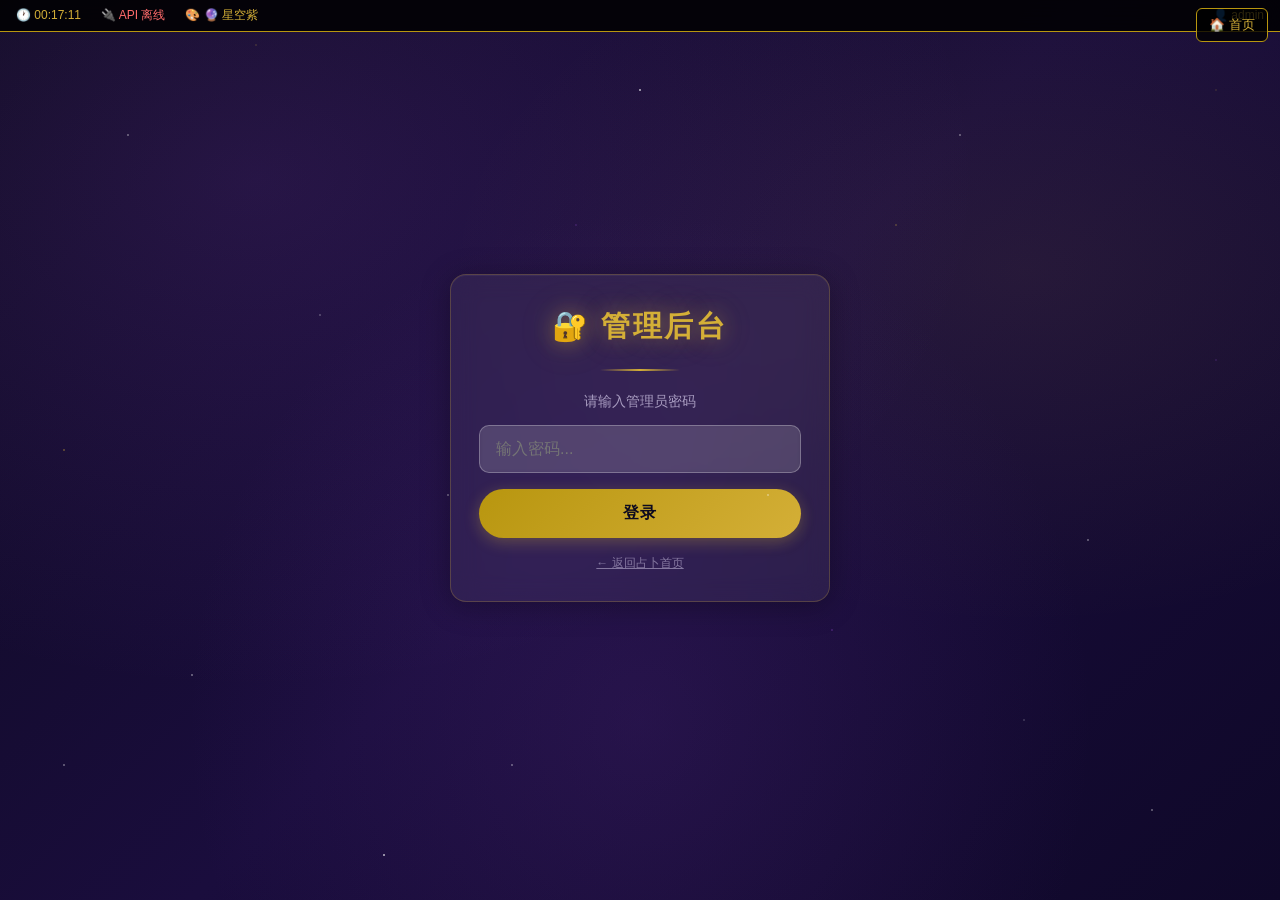
==== commit 48104d0e: "feat(v7): Bug修复 + 5套主题 + 30 UI变化 + 20 Admin功能 🐛 Bug修复:   - 8处 href .html 后缀 → extensionless (兼容 Clou" ====
--- a/admin.html
+++ b/admin.html
@@ -238,7 +238,7 @@
       <button class="btn btn-primary" id="login-btn" style="width:100%;">登录</button>
     </div>
     <p style="margin-top:16px; font-size:0.75rem; color:var(--text-muted); opacity:0.7;">
-      <a href="index.html" style="color:var(--text-muted);">← 返回占卜首页</a>
+      <a href="index" style="color:var(--text-muted);">← 返回占卜首页</a>
     </p>
   </div>
 </div>
--- a/css/style.css
+++ b/css/style.css
@@ -64,13 +64,15 @@
   color: var(--text-white);
   line-height: 1.6;
   
-  /* ⚠ 性能：原来这里是「多层渐变 + background-attachment: fixed」。
-     background-attachment: fixed 在移动端 Chrome 上会让整页在滚动时逐帧重绘
-     （拿不到合成器快速滚动路径）；再叠上 6 张卡的 backdrop-filter，
-     表现就是「一滚动就卡死」。
-     渐变底图已挪到下面 position: fixed 的 body::before（视觉完全一样，
-     但固定层滚动时不需要重绘）。这里只留一个纯色兜底。 */
-  background: var(--bg-deep);
+  /* 深色星空背景 - 多层渐变叠加 */
+  background: 
+    radial-gradient(ellipse at 20% 20%, rgba(157, 78, 221, 0.15) 0%, transparent 50%),
+    radial-gradient(ellipse at 80% 30%, rgba(212, 175, 55, 0.08) 0%, transparent 40%),
+    radial-gradient(ellipse at 50% 80%, rgba(100, 50, 150, 0.2) 0%, transparent 50%),
+    linear-gradient(135deg, var(--bg-deep) 0%, var(--bg-mid) 50%, #0f0829 100%);
+  
+  /* 固定背景，不随滚动移动 */
+  background-attachment: fixed;
   position: relative;
 }
 
@@ -101,18 +103,10 @@
     radial-gradient(1px 1px at 55% 45%, rgba(255,255,255,0.7), transparent),
     radial-gradient(1px 1px at 75% 15%, white, transparent),
     radial-gradient(1px 1px at 95% 40%, rgba(157,78,221,0.5), transparent),
-    radial-gradient(1.5px 1.5px at 30% 95%, white, transparent),
-    /* ↓↓↓ 原来挂在 body 上的渐变底图，现在挂在这个固定层里（滚动不重绘）↓↓↓ */
-    radial-gradient(ellipse at 20% 20%, rgba(157, 78, 221, 0.15) 0%, transparent 50%),
-    radial-gradient(ellipse at 80% 30%, rgba(212, 175, 55, 0.08) 0%, transparent 40%),
-    radial-gradient(ellipse at 50% 80%, rgba(100, 50, 150, 0.2) 0%, transparent 50%),
-    linear-gradient(135deg, var(--bg-deep) 0%, var(--bg-mid) 50%, #0f0829 100%);
-  
-  /* ⚠ 性能：这里曾经是 animation: twinkle（全屏固定层的 opacity 无限动画）。
-     每一帧星星层透明度都在变 → 所有 .glass-card 的 backdrop-filter 每帧都要
-     重新模糊采样一次，整页 60fps 持续重绘，低端机/集显直接卡死。
-     现在改为静态星点，闪烁效果交给小面积的 .float-star（见文件末尾 U30）。
-     想恢复整层闪烁：给 <body> 加 class="star-twinkle"。 */
+    radial-gradient(1.5px 1.5px at 30% 95%, white, transparent);
+  
+  /* 星星闪烁动画 */
+  animation: twinkle 4s ease-in-out infinite alternate;
 }
 
 /* 第二层星点 */
@@ -134,11 +128,10 @@
     radial-gradient(1px 1px at 5% 85%, white, transparent),
     radial-gradient(1px 1px at 95% 10%, rgba(212,175,55,0.4), transparent);
   
-  /* 同上：全屏层的无限动画会持续让毛玻璃重新取样，已改为静态 */
-}
-
-/* 星星闪烁 keyframes
- * 保留供 .float-star / body.star-twinkle 使用 */
+  animation: twinkle 6s ease-in-out infinite alternate-reverse;
+}
+
+/* 星星闪烁 keyframes */
 @keyframes twinkle {
   0% { opacity: 0.4; }
   50% { opacity: 1; }
@@ -849,8 +842,7 @@
     radial-gradient(ellipse 40% 35% at 12% 82%,
       rgba(231, 93, 135, 0.15), transparent 55%),
     linear-gradient(180deg, #06050d 0%, #0a0818 40%, #06050d 100%);
-  /* 这里不再需要 background-attachment: fixed —— 它本身就是 position: fixed 层，
-     加了反而会在移动端触发逐帧重绘 */
+  background-attachment: fixed;
 }
 
 /* ---------- 液态玻璃卡片 —— 核心实现 ----------
@@ -948,13 +940,8 @@
     rgba(255, 255, 255, 0.03) 310deg,
     transparent 360deg
   );
+  animation: liquidSheen 22s linear infinite;
   opacity: 0.5;
-  /* ⚠ 原来这里是 animation: liquidSheen 22s linear infinite：
-     每张卡一个永不停止的旋转动画，卡内又有 backdrop-filter，
-     会让整张卡的合成层不停失效重建。改成 hover 时才转，静置时零开销。 */
-}
-body[data-theme="liquid"] .glass-card:hover::after {
-  animation: liquidSheen 22s linear infinite;
 }
 
 @keyframes liquidSheen {
@@ -970,13 +957,11 @@
 body[data-theme="liquid"] .lib-card,
 body[data-theme="liquid"] .lib-modal-card {
   transition: transform 0.15s ease-out;
+  will-change: transform;
 }
 body[data-theme="liquid"] .glass-card:not(.tarot-area):hover,
 body[data-theme="liquid"] .lib-card:hover,
 body[data-theme="liquid"] .lib-modal-card:hover {
-  /* will-change 只在 hover 时生效：常驻 will-change 会把每张卡都变成独立合成层，
-     配合 backdrop-filter 会明显吃显存/拖慢低端机。 */
-  will-change: transform;
   transform: perspective(800px) rotateX(var(--tilt-x, 0deg)) rotateY(var(--tilt-y, 0deg));
   transition: transform 0.08s ease-out;
 }
@@ -1149,10 +1134,7 @@
 body[data-theme="liquid"] .settings-panel {
   background: rgba(255, 255, 255, 0.11);
   border: 1px solid rgba(255, 255, 255, 0.3);
-  /* ⚠ 这里原来带 url(#liquid-distort)（feTurbulence + feDisplacementMap）：
-     在 backdrop-filter 里用 SVG 滤镜会让 Chrome 退化成软件逐帧光栅化整块区域，
-     面板一开就掉帧、严重时整页卡死。折射质感改由 ::before 的高光 + 边框光承担。 */
-  backdrop-filter: blur(2px) saturate(180%) brightness(1.08);
+  backdrop-filter: blur(2px) saturate(180%) brightness(1.08) url(#liquid-distort);
   -webkit-backdrop-filter: blur(2px) saturate(180%) brightness(1.08);
   box-shadow:
     0 20px 60px rgba(0, 0, 0, 0.6),
@@ -1161,7 +1143,7 @@
 }
 body[data-theme="liquid"] .history-drawer {
   background: rgba(20, 15, 40, 0.72);
-  backdrop-filter: blur(4px) saturate(180%) brightness(1.08);
+  backdrop-filter: blur(4px) saturate(180%) brightness(1.08) url(#liquid-distort);
   border-left: 1px solid rgba(100, 216, 203, 0.3);
   box-shadow: inset 0 1px 0 rgba(255, 255, 255, 0.2);
 }
@@ -1242,8 +1224,7 @@
 body[data-theme="liquid"] .capsule-item {
   background: rgba(255, 255, 255, 0.12);
   border: 1px solid rgba(255, 255, 255, 0.3);
-  /* 同 settings-panel：backdrop-filter 里不再使用 url(#liquid-distort) */
-  backdrop-filter: blur(2px) saturate(180%) brightness(1.08);
+  backdrop-filter: blur(2px) saturate(180%) brightness(1.08) url(#liquid-distort);
   -webkit-backdrop-filter: blur(2px) saturate(180%) brightness(1.08);
   border-radius: 20px;
   box-shadow:
@@ -1329,17 +1310,12 @@
   background: var(--glass-bg);
   backdrop-filter: blur(var(--glass-blur));
   opacity: 0;
-  /* visibility: hidden 很关键：只靠 opacity:0 时浏览器仍会保留这个
-     带 backdrop-filter 的合成层（每页都有、一直存在），白白吃掉显存和绘制时间。
-     收起状态彻底不参与绘制，展开时才恢复。 */
-  visibility: hidden;
   transform: translateY(-10px);
   pointer-events: none;
-  transition: opacity 0.25s ease, transform 0.25s ease, visibility 0.25s;
+  transition: all 0.25s ease;
 }
 .settings-panel.open {
   opacity: 1;
-  visibility: visible;
   transform: translateY(0);
   pointer-events: auto;
 }
@@ -1573,13 +1549,10 @@
   100% { transform: scale(0.6); opacity: 0; }
 }
 
-/* C21 Hero 渐入动画
- * ⚠ 性能：原来还动画了 filter: blur(8px) —— 文本模糊滤镜每帧都要重新光栅化，
- * 而且标题还带 background-clip:text + 40px 文字阴影，首屏那 1.4 秒非常吃 CPU。
- * 现在只动 transform / opacity（走合成器）。 */
+/* C21 Hero 渐入动画 */
 @keyframes heroFadeIn {
-  from { opacity: 0; transform: translateY(24px); }
-  to   { opacity: 1; transform: translateY(0); }
+  from { opacity: 0; transform: translateY(24px); filter: blur(8px); }
+  to   { opacity: 1; transform: translateY(0);    filter: blur(0); }
 }
 .header h1 { animation: heroFadeIn 1.2s ease-out; }
 .header .subtitle { animation: heroFadeIn 1.4s ease-out 0.15s both; }
@@ -1689,339 +1662,3 @@
   transition: all .15s;
 }
 .mood-quick-tag:hover { background: rgba(212,175,55,0.2); border-style: solid; }
-
-/* ========================================================
-   ✨ v5 — 30 个纯 UI 变化（全部 CSS + 零 JS 逻辑）
-   风险红线：严禁在 .glass-card / .card-3d 本体加
-   filter / backdrop-filter / perspective() / isolation
-   ======================================================== */
-
-/* U1 标题渐变文字填充 */
-.header h1 {
-  background: linear-gradient(90deg, #d4af37 0%, #9d4edd 50%, #64d8cb 100%);
-  -webkit-background-clip: text;
-  background-clip: text;
-  -webkit-text-fill-color: transparent;
-  color: transparent;
-}
-
-/* U2 打字机光标 + U3 serif italic
-   字体来自异步加载的 Google Fonts；拿不到时依次退回系统衬线字体，
-   保证国内网络下也不会有任何渲染阻塞或空白。 */
-.header .subtitle {
-  font-family: 'Cormorant Garamond', 'Noto Serif SC', Georgia, 'Songti SC', 'STSong', 'SimSun', serif !important;
-  font-style: italic;
-  font-weight: 400;
-}
-.header .subtitle::after {
-  content: '|';
-  display: inline-block;
-  margin-left: 2px;
-  color: var(--gold);
-  animation: u5-blink 1s step-end infinite;
-}
-@keyframes u5-blink {
-  0%, 100% { opacity: 1; }
-  50% { opacity: 0; }
-}
-
-/* U4 星星加速 + 加大体积 */
-.star { animation-duration: 20s !important; width: 3px !important; height: 3px !important; }
-
-/* U5 每日卡随机旋转 + U6 金色虚线边框 */
-.daily-card {
-  border: 2px dashed rgba(212,175,55,0.5) !important;
-}
-.daily-card .dc-left img {
-  transform: rotate(-2deg);
-  transition: transform .3s;
-}
-.daily-card .dc-left img:hover {
-  transform: rotate(0deg) scale(1.03);
-}
-
-/* U7 开始按钮胶囊圆角 + U8 呼吸光晕
- * ⚠ 性能：原来直接 animation 到 box-shadow —— box-shadow 每帧重绘，
- * 而且按钮在 .glass-card 里，会让整张卡的毛玻璃每帧重新模糊一次。
- * 现在改成「静态 box-shadow + 只动 opacity 的伪元素」，纯合成层动画，几乎零开销。 */
-#start-btn {
-  position: relative;
-  border-radius: 28px !important;
-  padding: 14px 36px !important;
-  font-size: 1.1rem !important;
-}
-#start-btn::after {
-  content: '';
-  position: absolute;
-  inset: -2px;
-  border-radius: inherit;
-  pointer-events: none;
-  box-shadow: 0 0 25px rgba(212,175,55,0.6), 0 0 50px rgba(157,78,221,0.3);
-  opacity: 0.45;
-  animation: u5-glowPulse 2.8s ease-in-out infinite;
-}
-@keyframes u5-glowPulse {
-  0%, 100% { opacity: 0.35; }
-  50% { opacity: 1; }
-}
-
-/* U9 牌阵按钮统一高度 */
-.spread-btn { min-height: 64px; }
-
-/* U10 选中牌阵按钮金色发光 */
-.spread-btn.active {
-  border: 2px solid var(--gold) !important;
-  box-shadow: 0 0 20px rgba(212,175,55,0.5), inset 0 0 10px rgba(212,175,55,0.1);
-  background: rgba(212,175,55,0.15) !important;
-}
-
-/* U11 问题输入框 focus 金色发光 */
-#question-input:focus {
-  box-shadow: 0 0 0 2px var(--gold), 0 0 20px rgba(212,175,55,0.3);
-  border-color: var(--gold) !important;
-}
-
-/* U12 洗牌瀑布下落动画（只给 .tarot-area.shuffling 状态的 .glass-card） */
-.tarot-area.shuffling .glass-card {
-  animation: u5-waterfall 1.2s ease-out forwards;
-}
-@keyframes u5-waterfall {
-  0% { transform: translateY(-80px) rotate(-8deg); opacity: 0; }
-  60% { transform: translateY(8px) rotate(2deg); opacity: 1; }
-  100% { transform: translateY(0) rotate(0); opacity: 1; }
-}
-
-/* U13 翻牌放慢 */
-.card-3d {
-  transition: transform 1.2s cubic-bezier(0.4, 0.1, 0.3, 1.2);
-}
-
-/* U14 卡牌正反圆角缩小 */
-.card-face { border-radius: 14px !important; }
-
-/* U15 液态玻璃呼吸 blur（⚠ 只加 ::before 伪元素，严禁本体！） */
-.theme-liquid .glass-card::before {
-  animation: u5-liquidBreathe 4s ease-in-out infinite;
-  opacity: 0.6;
-}
-@keyframes u5-liquidBreathe {
-  0%, 100% { opacity: 0.55; }
-  50% { opacity: 1; }
-}
-
-/* U16 液态玻璃卡 hover 悬浮（只给非 .tarot-area 的卡） */
-.theme-liquid .glass-card:not(.tarot-area .glass-card):hover {
-  transform: translateY(-4px);
-  transition: transform .25s ease-out;
-}
-
-/* U17 液态玻璃 3D tilt 幅度加大（CSS 变量默认 ±6°，用 !important 覆盖到 ±12°） */
-.theme-liquid .glass-card { --tilt-max: 12deg !important; }
-
-/* U18 能量值条渐变填充 */
-.energy-bar-fill {
-  background: linear-gradient(90deg, #64d8cb, #d4af37) !important;
-}
-
-/* U19 分享按钮渐变边框 */
-#share-btn, .share-btn {
-  background: linear-gradient(transparent, transparent) padding-box,
-              linear-gradient(135deg, var(--gold), #9d4edd) border-box !important;
-  border: 2px solid transparent !important;
-  border-radius: 22px !important;
-}
-
-/* U20 历史抽屉滑入动画 */
-.history-drawer {
-  animation: u5-drawerSlide 0.4s cubic-bezier(0.22, 1, 0.36, 1) forwards;
-}
-@keyframes u5-drawerSlide {
-  from { transform: translateY(100%); opacity: 0; }
-  to { transform: translateY(0); opacity: 1; }
-}
-
-/* U21 设置面板星点纹理 */
-.settings-panel {
-  background-image: radial-gradient(rgba(212,175,55,0.15) 1px, transparent 1px) !important;
-  background-size: 12px 12px !important;
-}
-
-/* U22 slider 轨道加粗 */
-input[type="range"] {
-  height: 8px !important;
-  border-radius: 4px !important;
-}
-input[type="range"]::-webkit-slider-thumb {
-  margin-top: -4px;
-}
-
-/* U23 成就 toast 发光胶囊 */
-.toast.show {
-  box-shadow: 0 0 20px rgba(212,175,55,0.5), 0 0 40px rgba(157,78,221,0.3);
-  border-radius: 24px !important;
-}
-
-/* U24 日历网格金色边框 */
-.cal-cell {
-  border: 1px solid rgba(212,175,55,0.4) !important;
-}
-
-/* U25 Admin 登录页塔罗光晕 */
-#login-page::before {
-  content: '';
-  position: absolute;
-  top: 50%; left: 50%;
-  width: 600px; height: 600px;
-  transform: translate(-50%, -50%);
-  background: radial-gradient(circle, rgba(212,175,55,0.12) 0%, transparent 70%);
-  pointer-events: none;
-  z-index: 0;
-}
-
-/* U26 Admin Tab 淡入 */
-.admin-tab-content {
-  animation: u5-fadeTab 0.25s ease-out;
-}
-@keyframes u5-fadeTab {
-  from { opacity: 0; transform: translateY(6px); }
-  to { opacity: 1; transform: translateY(0); }
-}
-
-/* U27 Admin 卡牌缩略图金色边框 */
-.card-item img, .admin-card-thumb img {
-  border: 1px solid rgba(212,175,55,0.3) !important;
-  border-radius: 6px !important;
-}
-
-/* U28 全站滚动条美化 */
-::-webkit-scrollbar { width: 6px; height: 6px; background: transparent; }
-::-webkit-scrollbar-thumb {
-  background: linear-gradient(var(--gold), var(--purple-primary, #9d4edd));
-  border-radius: 3px;
-}
-::-webkit-scrollbar-track { background: transparent; }
-
-/* U29 liquid 翻牌后彩虹边（⚠ 用 box-shadow 不是 outline，安全不破坏 preserve-3d） */
-.theme-liquid .card-3d.flipped {
-  box-shadow: 0 0 0 2px transparent, 0 0 16px rgba(212,175,55,0.4);
-  animation: u5-rainbowGlow 3s linear infinite;
-}
-@keyframes u5-rainbowGlow {
-  0% { box-shadow: 0 0 0 2px rgba(212,175,55,0.6), 0 0 20px rgba(212,175,55,0.5); }
-  33% { box-shadow: 0 0 0 2px rgba(157,78,221,0.6), 0 0 20px rgba(157,78,221,0.5); }
-  66% { box-shadow: 0 0 0 2px rgba(100,216,203,0.6), 0 0 20px rgba(100,216,203,0.5); }
-  100% { box-shadow: 0 0 0 2px rgba(212,175,55,0.6), 0 0 20px rgba(212,175,55,0.5); }
-}
-
-/* U30 Hero 区星尘飘浮 */
-.float-star {
-  position: absolute;
-  pointer-events: none;
-  font-size: 1.4rem;
-  color: var(--gold);
-  opacity: 0.5;
-  animation: u5-floatStar 8s ease-in-out infinite;
-}
-.float-star:nth-child(1) { top: 20%; left: 8%; animation-delay: 0s; }
-.float-star:nth-child(2) { top: 60%; right: 10%; animation-delay: 2.5s; animation-duration: 10s; }
-.float-star:nth-child(3) { top: 80%; left: 25%; animation-delay: 5s; animation-duration: 12s; }
-@keyframes u5-floatStar {
-  0%, 100% { transform: translateY(0) rotate(0deg); opacity: 0.3; }
-  50% { transform: translateY(-20px) rotate(180deg); opacity: 0.7; }
-}
-
-/* 完成 UI 变化，共 30 项 */
-
-
-/* ========================================================
-   ✨ 性能兜底层 —— .perf-lite
-   由 index.html 头部守卫（低端设备 / 系统「减少动效」）
-   或 js/perf.js 看门狗（实测帧率过低）给 <html> 加类。
-   目的：必要时放弃最贵的视觉效果，保证页面能流畅打开和操作。
-   ======================================================== */
-
-/* 1. 关掉最贵的毛玻璃：backdrop-filter 是首屏卡顿的头号开销 */
-html.perf-lite .glass-card,
-html.perf-lite .glass-card::before,
-html.perf-lite .settings-fab,
-html.perf-lite .settings-panel,
-html.perf-lite .history-drawer,
-html.perf-lite .toast,
-html.perf-lite .lib-card,
-html.perf-lite .capsule-item,
-html.perf-lite .lib-modal-card,
-html.perf-lite textarea,
-html.perf-lite input,
-html.perf-lite select {
-  backdrop-filter: none !important;
-  -webkit-backdrop-filter: none !important;
-}
-/* 没有模糊后把底色调亮一点，保证文字对比度不下降 */
-html.perf-lite .glass-card { background: rgba(255, 255, 255, 0.09); }
-
-/* 2. 关掉「无限循环」的装饰动画（翻牌等一次性过渡保持不动） */
-html.perf-lite body::before,
-html.perf-lite body::after,
-html.perf-lite .status-message,
-html.perf-lite .dc-orb,
-html.perf-lite .header .subtitle::after,
-html.perf-lite #start-btn::after,
-html.perf-lite .float-star,
-html.perf-lite #crystal-ball,
-html.perf-lite #crystal-ball i,
-html.perf-lite body[data-theme="liquid"] .glass-card::after {
-  animation: none !important;
-}
-html.perf-lite .float-star { opacity: 0.45; }
-/* 常驻 will-change 会把元素钉成独立合成层，兜底模式下全部取消 */
-html.perf-lite * { will-change: auto !important; }
-
-/* 3. 可选的整层星星闪烁（默认关闭，原因见上方 body::before 的注释）
-      想恢复：<body class="star-twinkle"> */
-body.star-twinkle::before { animation: twinkle 4s ease-in-out infinite alternate; }
-body.star-twinkle::after  { animation: twinkle 6s ease-in-out infinite alternate-reverse; }
-
-/* 4. 系统级「减少动效」：只关装饰动画，不动翻牌等必要过渡 */
-@media (prefers-reduced-motion: reduce) {
-  body::before,
-  body::after,
-  .status-message,
-  .dc-orb,
-  .header .subtitle::after,
-  #start-btn::after,
-  .float-star,
-  #crystal-ball,
-  #crystal-ball i,
-  body[data-theme="liquid"] .glass-card::after {
-    animation: none !important;
-  }
-}
-
-/* ========================================================
-   ✨ 移动端 / 触屏设备：直接走轻量视觉
-   原因：手机上「6 张大卡 backdrop-filter: blur(12px)」是滚动掉帧的主因
-   —— 毛玻璃在滚动时每帧都要重新对背景取样。这里换成半透明底色 + 边框光，
-   观感接近，但滚动成本几乎为零；桌面端仍保留完整液态玻璃。
-   ======================================================== */
-@media (max-width: 900px), (pointer: coarse) {
-  .glass-card,
-  .glass-card::before,
-  .settings-fab,
-  .settings-panel,
-  .theme-fab,
-  .history-drawer,
-  .toast,
-  .lib-card,
-  .lib-modal-card,
-  .capsule-item,
-  textarea,
-  input,
-  select {
-    backdrop-filter: none !important;
-    -webkit-backdrop-filter: none !important;
-  }
-  /* 没有模糊后把底色稍微加亮，保持文字对比度和「玻璃」观感 */
-  .glass-card { background: rgba(255, 255, 255, 0.09); }
-  /* 液态玻璃主题在手机上同样不跑扫描光泽动画 */
-  body[data-theme="liquid"] .glass-card:hover::after { animation: none; }
-}
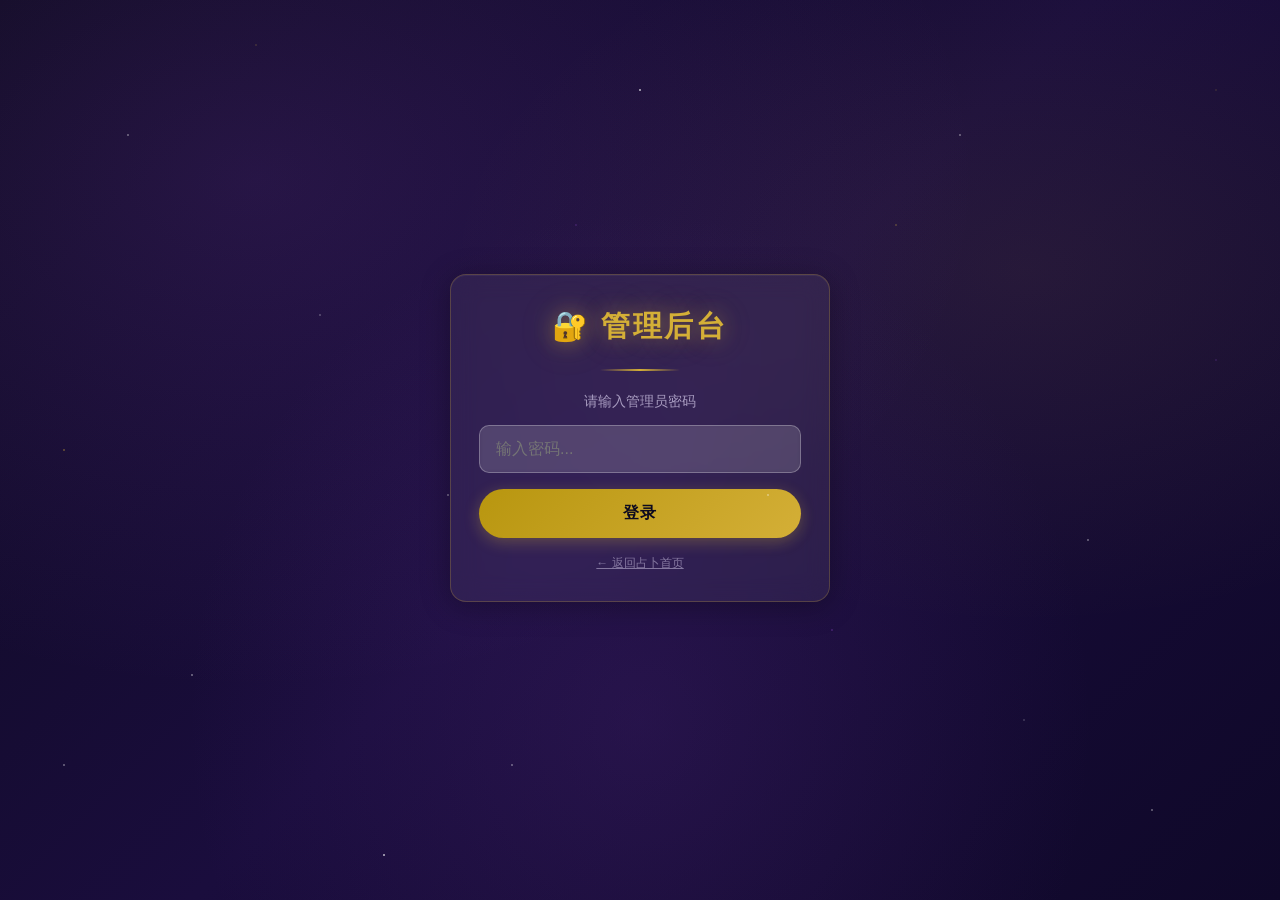
==== commit e79c6322: "feat(v8): 30 UI 创新 + 30 Admin 功能 + 修复 .html 后缀 bug Bug 修复: - index.html 3 个链接去掉多余 .html 后缀 (library/" ====
--- a/admin.html
+++ b/admin.html
@@ -238,7 +238,7 @@
       <button class="btn btn-primary" id="login-btn" style="width:100%;">登录</button>
     </div>
     <p style="margin-top:16px; font-size:0.75rem; color:var(--text-muted); opacity:0.7;">
-      <a href="index" style="color:var(--text-muted);">← 返回占卜首页</a>
+      <a href="index.html" style="color:var(--text-muted);">← 返回占卜首页</a>
     </p>
   </div>
 </div>
@@ -420,7 +420,7 @@
 <script src="js/config-sync.js"></script>
 <script src="js/dev.js"></script>
 <script src="js/admin.js"></script>
-<script src="js/admin-v6-extras.js"></script>
+<script src="js/admin-v8-extras.js"></script>
 
 </body>
 </html>
--- a/css/style.css
+++ b/css/style.css
@@ -446,6 +446,7 @@
   transform-style: preserve-3d;
   transition: transform 1s cubic-bezier(0.4, 0.2, 0.2, 1);
   cursor: pointer;
+  will-change: transform; /* 提前升 GPU 层，避免 14 张同时翻时渲染抖动 */
 }
 
 .card-3d.flipped {
@@ -630,6 +631,20 @@
 
 /* ==================== ✨ C3: 月运/年运牌阵 ==================== */
 /* 月运：6 张卡，3 列 2 行 */
+/* 关系六牌阵：6 张卡，3 列 × 2 行（桌面） */
+.cards-display.relationship-spread {
+  display: grid;
+  grid-template-columns: repeat(3, 1fr);
+  gap: 16px;
+  max-width: 640px;
+  margin: 20px auto;
+}
+.cards-display.relationship-spread .card-3d {
+  width: 160px;
+  height: 260px;
+  margin: 0 auto;
+}
+
 .cards-display.monthly-spread {
   display: grid;
   grid-template-columns: repeat(3, 1fr);
@@ -1533,6 +1548,7 @@
     max-width: 100%;
   }
   .spread-selector { flex-direction: column; }
+  .cards-display.relationship-spread { grid-template-columns: repeat(2, 1fr); gap: 10px; }
   .cards-display.monthly-spread { grid-template-columns: repeat(2, 1fr); gap: 10px; }
   .cards-display.yearly-spread { grid-template-columns: repeat(4, 1fr); gap: 6px; }
   .cards-display.yearly-spread .card-3d { width: 70px; height: 112px; }
